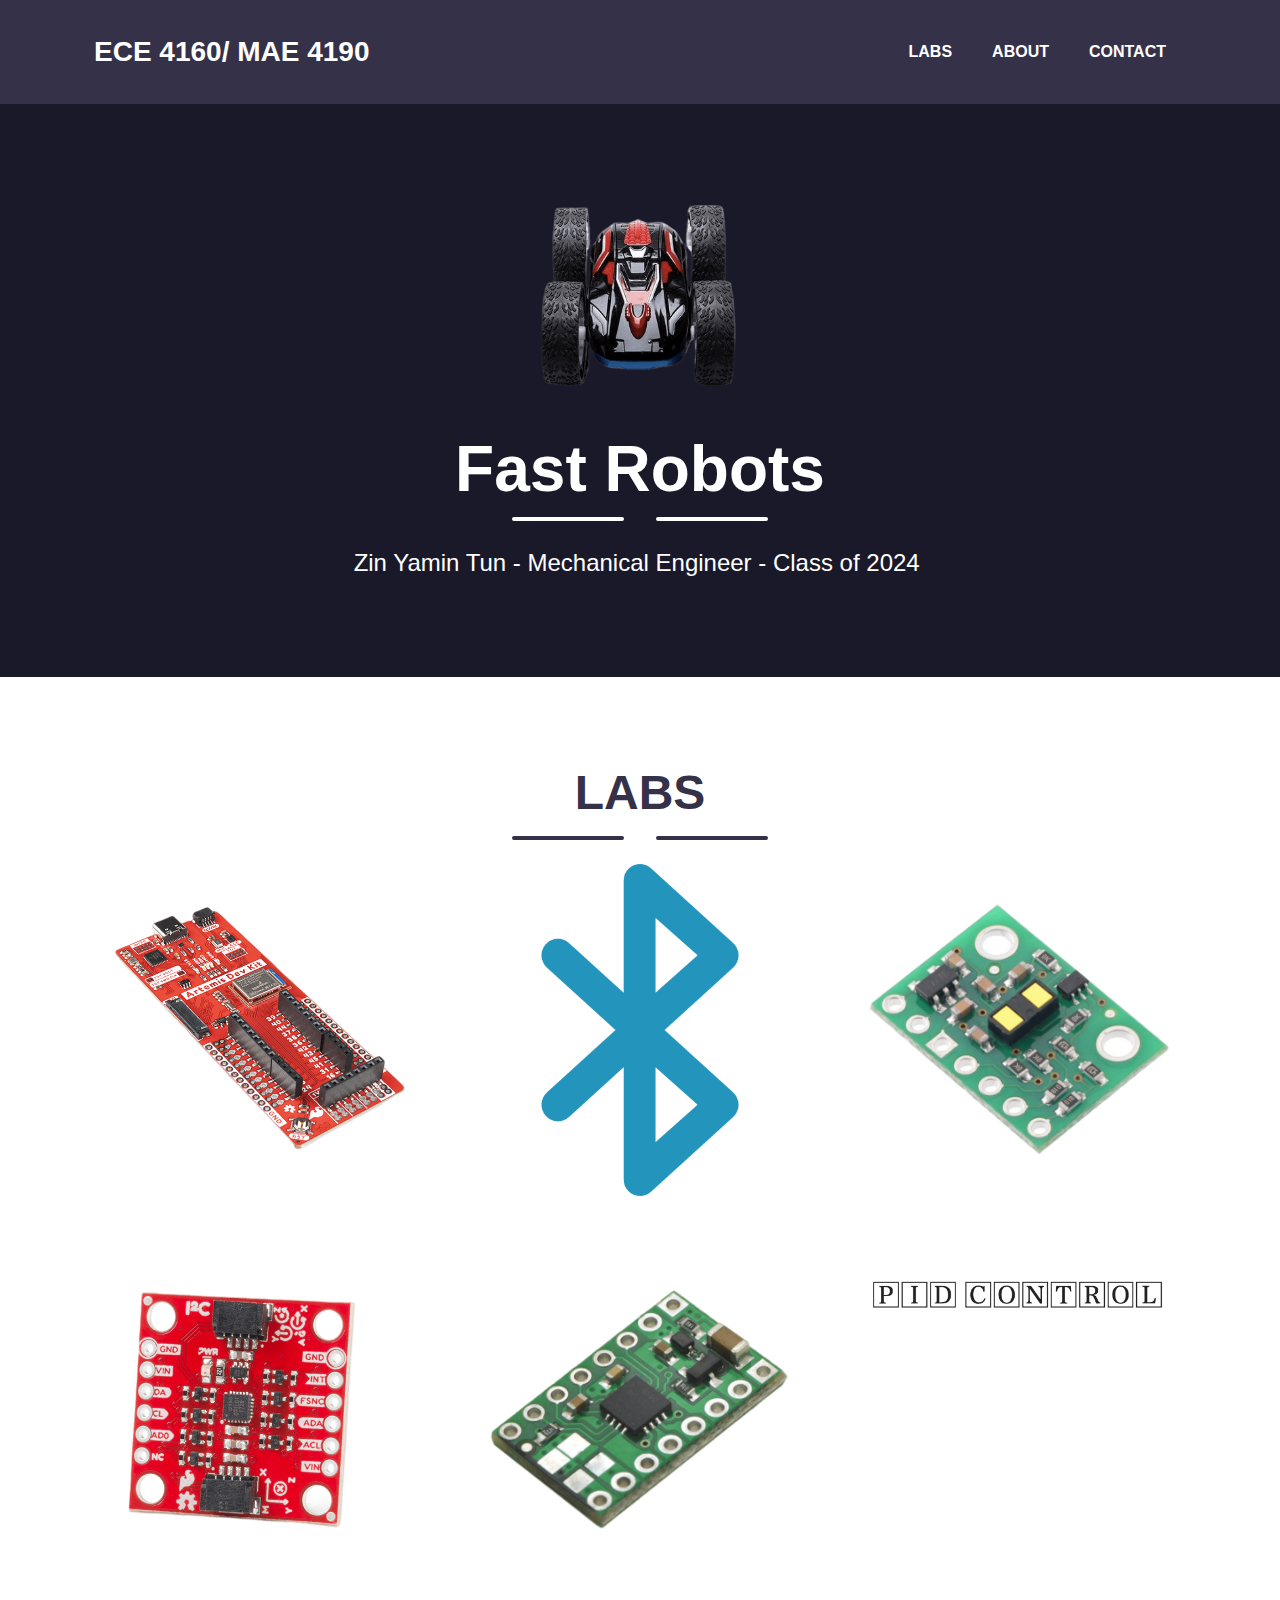
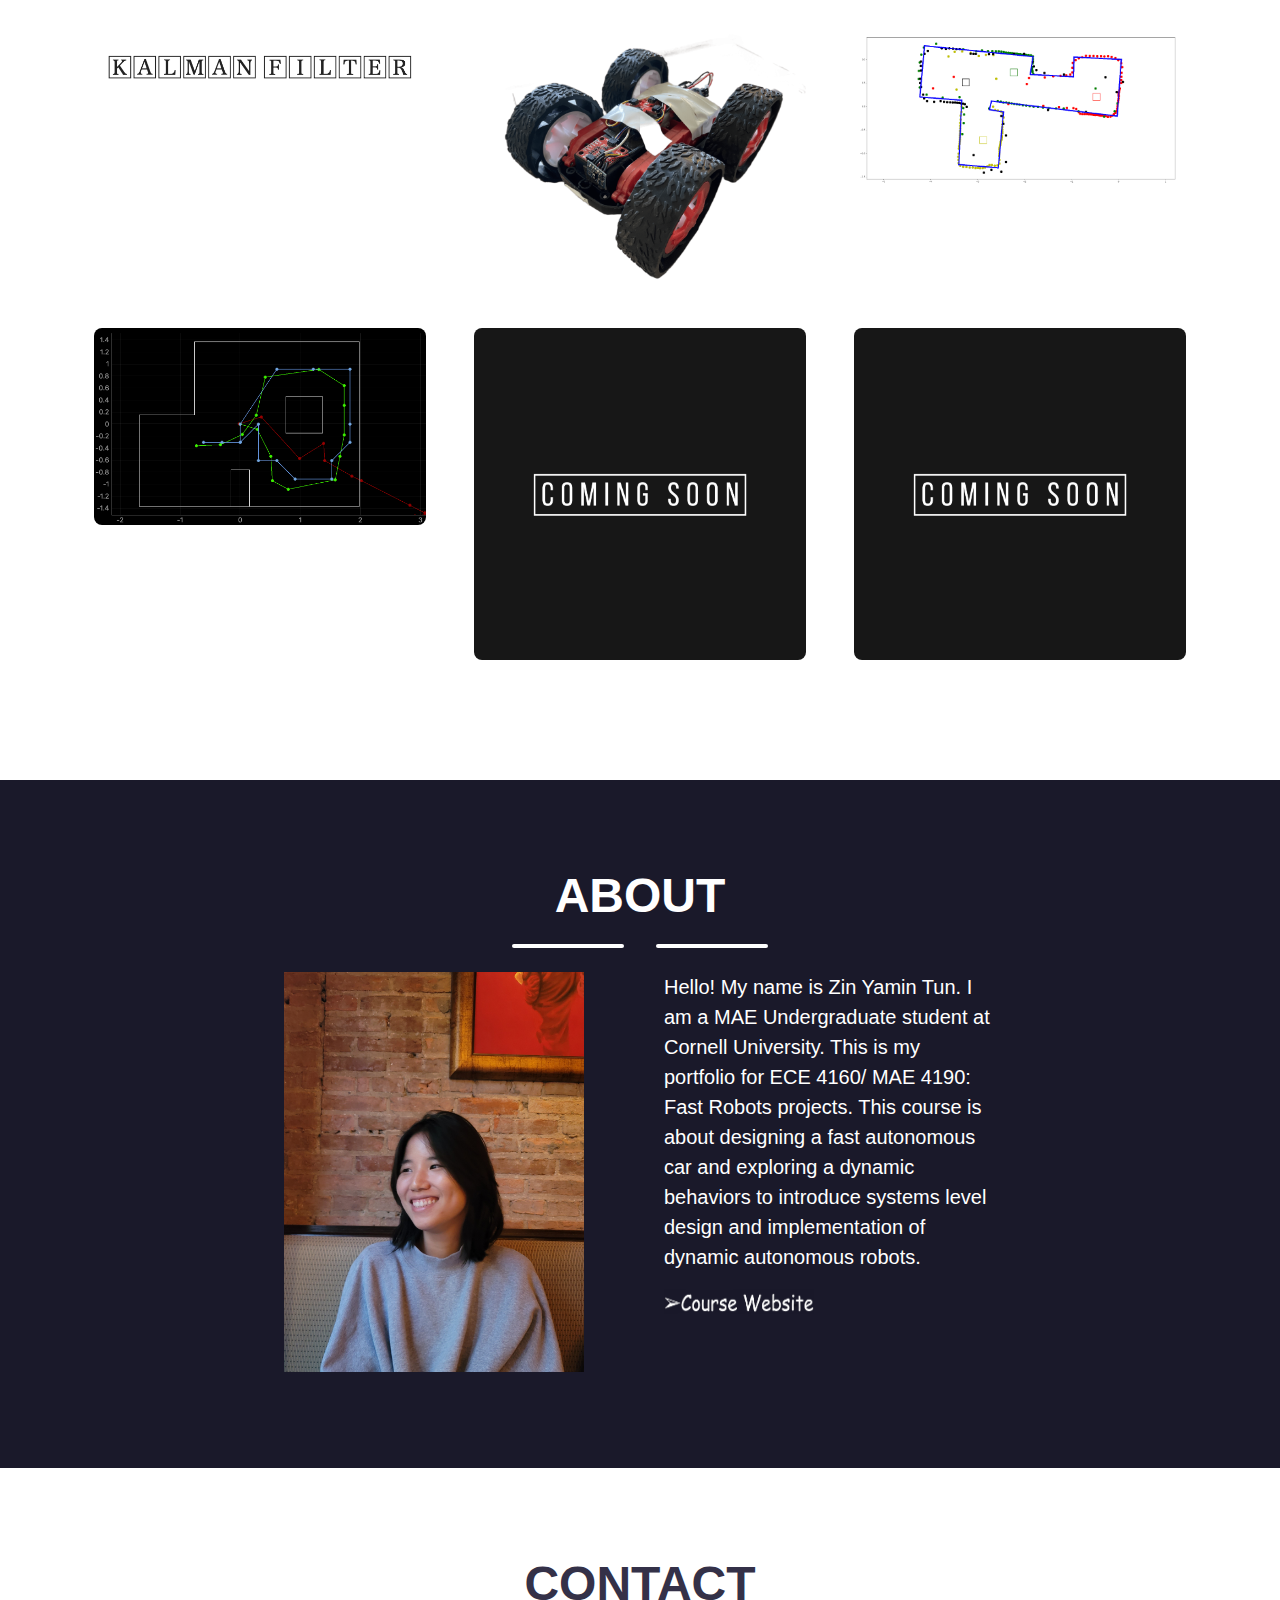
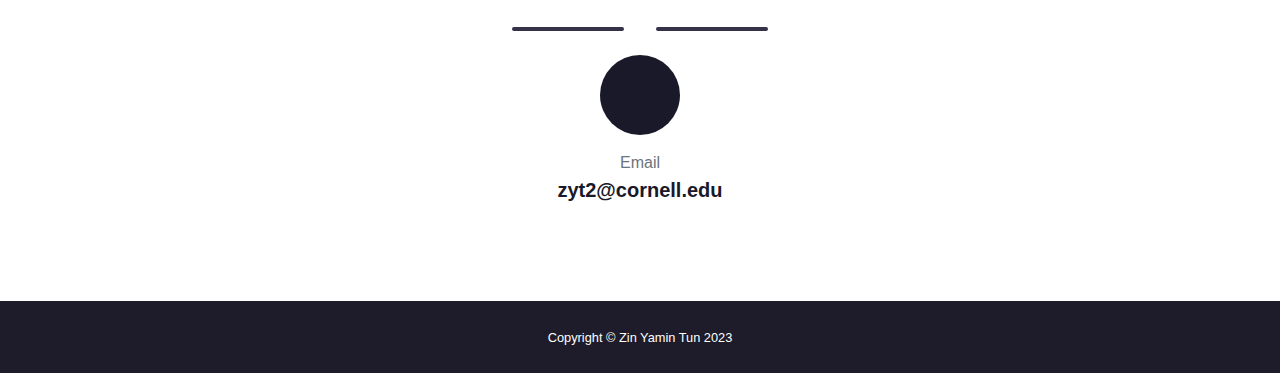
==== index.html @ 0e2fbbed "Update index.html" ====
<!DOCTYPE html>
<script src="https://kit.fontawesome.com/4c75d8a30a.js" crossorigin="anonymous"></script>
<html lang="en">
    <head>
        <meta charset="utf-8">
        <meta name="viewport" content="width=device-width, initial-scale=1, shrink-to-fit=no">
        <meta name="description" content="">
        <meta name="author" content="">
        <title>zyt2-FastRobots-labs.</title>
        <!-- Font Awesome icons (free version)-->
        <script src="https://cdnjs.cloudflare.com/ajax/libs/font-awesome/5.13.0/js/all.min.js" crossorigin="anonymous"></script>
        <!-- Core theme CSS (includes Bootstrap)-->
        <link href="css/styles.css" rel="stylesheet">
        <!-- Fonts CSS-->
        <link rel="stylesheet" href="css/heading.css">
        <link rel="stylesheet" href="css/body.css">
    </head>
    <body id="page-top">
        <nav class="navbar navbar-expand-lg bg-secondary fixed-top" id="mainNav">
            <div class="container"><a class="navbar-brand js-scroll-trigger" href="#page-top">ECE 4160/ MAE 4190</a>
                <button class="navbar-toggler navbar-toggler-right font-weight-bold bg-primary text-white rounded" type="button" data-toggle="collapse" data-target="#navbarResponsive" aria-controls="navbarResponsive" aria-expanded="false" aria-label="Toggle navigation">Menu <i class="fas fa-bars"></i></button>
                <div class="collapse navbar-collapse" id="navbarResponsive">
                    <ul class="navbar-nav ml-auto">
                        <li class="nav-item mx-0 mx-lg-1"><a class="nav-link py-3 px-0 px-lg-3 rounded js-scroll-trigger" href="#portfolio">LABS</a>
                        </li>
                        <li class="nav-item mx-0 mx-lg-1"><a class="nav-link py-3 px-0 px-lg-3 rounded js-scroll-trigger" href="#about">ABOUT</a>
                        </li>
                        <li class="nav-item mx-0 mx-lg-1"><a class="nav-link py-3 px-0 px-lg-3 rounded js-scroll-trigger" href="#contact">CONTACT</a>
                        </li>
                    </ul>
                </div>
            </div>
        </nav>
        <header class="masthead bg-primary text-white text-center">
            <div class="container d-flex align-items-center flex-column">
                <!-- Masthead Avatar Image--><img class="masthead-avatar mb-5" src="assets/img/Profile-transformed.png" alt="Profile">
                <!-- Masthead Heading-->
                <h1 class="masthead-heading mb-0">Fast Robots</h1>
                <!-- Icon Divider-->
                <div class="divider-custom divider-light">
                    <div class="divider-custom-line"></div>
                    <div class="divider-custom-icon"><i class="fa-solid fa-fingerprint"></i></div>
                    <div class="divider-custom-line"></div>
                </div>
                <!-- Masthead Subheading-->
                <p class="pre-wrap masthead-subheading font-weight-light mb-0">Zin Yamin Tun - Mechanical Engineer - Class of 2024 </p>
            </div>
        </header>
        <section class="page-section portfolio" id="portfolio">
            <div class="container">
                <!-- Portfolio Section Heading-->
                <div class="text-center">
                    <h2 class="page-section-heading text-secondary mb-0 d-inline-block">LABS</h2>
                </div>
                <!-- Icon Divider-->
                <div class="divider-custom">
                    <div class="divider-custom-line"></div>
                    <div class="divider-custom-icon"><i class="fa-solid fa-barcode"></i></div>
                    <div class="divider-custom-line"></div>
                </div>
                <!-- Portfolio Grid Items-->
                <div class="row justify-content-center">
                    <!-- Portfolio Items-->
                    <!-- Portfolio Items 1-->
                    <div class="col-md-6 col-lg-4 mb-5">
                        <div class="portfolio-item mx-auto" data-toggle="modal" data-target="#portfolioModal0">
                            <div class="portfolio-item-caption d-flex align-items-center justify-content-center h-100 w-100">
                                <div class="portfolio-item-caption-content text-center text-white"><i class="fas fa-plus fa-3x"></i></div>
                            </div><img class="img-fluid" src="assets/img/portfolio/Lab 1 profile.png" alt="Lab 1 Profile"/>
                        </div>
                    </div>
                    <!-- Portfolio Items 2-->
                    <div class="col-md-6 col-lg-4 mb-5">
                        <div class="portfolio-item mx-auto" data-toggle="modal" data-target="#portfolioModal1">
                            <div class="portfolio-item-caption d-flex align-items-center justify-content-center h-100 w-100">
                                <div class="portfolio-item-caption-content text-center text-white"><i class="fas fa-plus fa-3x"></i></div>
                            </div><img class="img-fluid" src="assets/img/portfolio/Lab 2 profile.png" alt="Lab 2 Profile"/>
                        </div>
                    </div>
                    <!-- Portfolio Items 3-->
                    <div class="col-md-6 col-lg-4 mb-5">
                        <div class="portfolio-item mx-auto" data-toggle="modal" data-target="#portfolioModal2">
                            <div class="portfolio-item-caption d-flex align-items-center justify-content-center h-100 w-100">
                                <div class="portfolio-item-caption-content text-center text-white"><i class="fas fa-plus fa-3x"></i></div>
                            </div><img class="img-fluid" src="assets/img/portfolio/Lab 3 profile.png" alt="Lab 3 Profile"/>
                        </div>
                    </div>
                    <!-- Portfolio Items 4-->
                    <div class="col-md-6 col-lg-4 mb-5">
                        <div class="portfolio-item mx-auto" data-toggle="modal" data-target="#portfolioModal3">
                            <div class="portfolio-item-caption d-flex align-items-center justify-content-center h-100 w-100">
                                <div class="portfolio-item-caption-content text-center text-white"><i class="fas fa-plus fa-3x"></i></div>
                            </div><img class="img-fluid" src="assets/img/portfolio/Lab 4 profile.png" alt="Lab 4 Profile"/>
                        </div>
                    </div>
                    <!-- Portfolio Items 5-->
                    <div class="col-md-6 col-lg-4 mb-5">
                        <div class="portfolio-item mx-auto" data-toggle="modal" data-target="#portfolioModal4">
                            <div class="portfolio-item-caption d-flex align-items-center justify-content-center h-100 w-100">
                                <div class="portfolio-item-caption-content text-center text-white"><i class="fas fa-plus fa-3x"></i></div>
                            </div><img class="img-fluid" src="assets/img/portfolio/Lab 5 profile.png" alt="Lab 5 Profile"/>
                        </div>
                    </div>
                    <!-- Portfolio Items 6-->
                    <div class="col-md-6 col-lg-4 mb-5">
                        <div class="portfolio-item mx-auto" data-toggle="modal" data-target="#portfolioModal5">
                            <div class="portfolio-item-caption d-flex align-items-center justify-content-center h-100 w-100">
                                <div class="portfolio-item-caption-content text-center text-white"><i class="fas fa-plus fa-3x"></i></div>
                            </div><img class="img-fluid" src="assets/img/portfolio/Lab 6 profile.png" alt="Lab 6 Profile"/>
                        </div>
                    </div>
                    <!-- Portfolio Items 7-->
                    <div class="col-md-6 col-lg-4 mb-5">
                        <div class="portfolio-item mx-auto" data-toggle="modal" data-target="#portfolioModal6">
                            <div class="portfolio-item-caption d-flex align-items-center justify-content-center h-100 w-100">
                                <div class="portfolio-item-caption-content text-center text-white"><i class="fas fa-plus fa-3x"></i></div>
                            </div><img class="img-fluid" src="assets/img/portfolio/Lab 7 profile.png" alt="Lab 7 Profile"/>
                        </div>
                    </div>
                    <!-- Portfolio Items 8-->
                    <div class="col-md-6 col-lg-4 mb-5">
                        <div class="portfolio-item mx-auto" data-toggle="modal" data-target="#portfolioModal7">
                            <div class="portfolio-item-caption d-flex align-items-center justify-content-center h-100 w-100">
                                <div class="portfolio-item-caption-content text-center text-white"><i class="fas fa-plus fa-3x"></i></div>
                            </div><img class="img-fluid" src="assets/img/portfolio/Lab 8 profile.png" alt="Lab 8 profile"/>
                        </div>
                    </div>
                    <!-- Portfolio Items 9-->
                    <div class="col-md-6 col-lg-4 mb-5">
                        <div class="portfolio-item mx-auto" data-toggle="modal" data-target="#portfolioModal8">
                            <div class="portfolio-item-caption d-flex align-items-center justify-content-center h-100 w-100">
                                <div class="portfolio-item-caption-content text-center text-white"><i class="fas fa-plus fa-3x"></i></div>
                            </div><img class="img-fluid" src="assets/img/portfolio/Lab 9 profile.png" alt="Lab 9 profile"/>
                        </div>
                    </div>
                    <!-- Portfolio Items 10-->
                    <div class="col-md-6 col-lg-4 mb-5">
                        <div class="portfolio-item mx-auto" data-toggle="modal" data-target="#portfolioModal9">
                            <div class="portfolio-item-caption d-flex align-items-center justify-content-center h-100 w-100">
                                <div class="portfolio-item-caption-content text-center text-white"><i class="fas fa-plus fa-3x"></i></div>
                            </div><img class="img-fluid" src="assets/img/portfolio/Lab 10 profile.png" alt="Lab 10 profile"/>
                        </div>
                    </div>
                    <!-- Portfolio Items 11-->
                    <div class="col-md-6 col-lg-4 mb-5">
                        <div class="portfolio-item mx-auto" data-toggle="modal" data-target="#portfolioModal10">
                            <div class="portfolio-item-caption d-flex align-items-center justify-content-center h-100 w-100">
                                <div class="portfolio-item-caption-content text-center text-white"><i class="fas fa-plus fa-3x"></i></div>
                            </div><img class="img-fluid" src="assets/img/portfolio/comingsoon.png" alt="Tasty Cake"/>
                        </div>
                    </div>
                    <!-- Portfolio Items 12-->
                    <div class="col-md-6 col-lg-4 mb-5">
                        <div class="portfolio-item mx-auto" data-toggle="modal" data-target="#portfolioModal11">
                            <div class="portfolio-item-caption d-flex align-items-center justify-content-center h-100 w-100">
                                <div class="portfolio-item-caption-content text-center text-white"><i class="fas fa-plus fa-3x"></i></div>
                            </div><img class="img-fluid" src="assets/img/portfolio/comingsoon.png" alt="Tasty Cake"/>
                        </div>
                    </div>
                </div>
            </div>
        </section>
        <!-- Portfolio Modal 1-->
        <div class="portfolio-modal modal fade" id="portfolioModal0" tabindex="-1" role="dialog" aria-labelledby="#portfolioModal0Label" aria-hidden="true">
            <div class="modal-dialog modal-xl" role="document">
                <div class="modal-content">
                    <button class="close" type="button" data-dismiss="modal" aria-label="Close"><span aria-hidden="true"><i class="fas fa-times"></i></span></button>
                    <div class="modal-body text-center">
                        <div class="container">
                            <div class="row justify-content-center">
                                <div class="col-lg-8">
                                    <!-- Portfolio Modal - Title-->
                                    <h2 class="portfolio-modal-title text-secondary mb-0">LAB 1: Artemis</h2>
                                    <!-- Icon Divider-->
                                    <div class="divider-custom">
                                        <div class="divider-custom-line"></div>
                                        <div class="divider-custom-icon"><i class="fa-solid fa-barcode"></i></div>
                                        <div class="divider-custom-line"></div>
                                    </div>
                                    <!-- Portfolio Modal - Image<img class="img-fluid rounded mb-5" src="assets/img/portfolio/Lab 1 profile.png" alt="LAB 1"/>-->
                                    <!-- Portfolio Modal - Text-->
                                    <!-- Lab Description-->
                                     <p class="text-left text-secondary mb-0;"> <strong>Lab Description: </strong> <br>
                                        The purpose of this lab is to set up and become familiar with the Arduino IDE and the Artemis board. 
                                       After downloading the Arduino IDE and Sparkfun Appollo 3 support software, we used various provided example codes to help us become 
                                       comfortable with programming the board by completing the following tasks.</p>
                                    <hr>
                                    <!-- Part List
                                     <p class="text-left text-secondary mb-0;"> <strong> Parts Required: </strong> 
                                    <ul style="text-left text-secondary mb-0;">
                                    <li> 1 x SparkFun Red Board Artemis Nano</li>
                                    <li> 1 x USB C to C cable</li>
                                    </ul>
                                    </p>
                                    <hr>-->
                                     <p class="text-left text-secondary mb-0;"> <strong> Designs/Results: </strong> <br>
                                    <iframe width="560" height="345" src="https://www.youtube.com/embed/P2XlsybJ678?controls=1"> </iframe>   
                                    <!-- Conclusion:-->
                                      <p class="text-left text-secondary mb-0;"> <strong>Part 1: Blink it Up! </strong> <br>
                                       The first task was to run the Blink code under Basics Example to ensure the built-in LEDs were working. 
                                         The example code uses <strong>digitalWrite</strong> and <strong>delay(1000)</strong> to toggle the LED on the board. As shown in the video, 
                                         the blue LED blinked in a consistent time interval every second when the code was run. </p>
                                      <p class="text-left text-secondary mb-0;"> <strong>Part 2: Serial </strong> <br>
                                       The second task was to run the Example04_Serial under the Artemis Example to ensure that the serial port was 
                                         working properly. The example code uses <strong>Serial.read</strong> to read the Serial Input and uses <strong>Serial.write</strong> to echo 
                                         it back to the Serial Output. In the video, I demonstrated that the Arduino’s serial port is functioning properly by 
                                         showing that the code echoed back when I typed “hello” into the Serial Monitor. </p>
                                      <p class="text-left text-secondary mb-0;"> <strong>Part 3: analog_Read Temperature </strong> <br>
                                       The third task was to run the Example02_analongRead under Artemis Example to ensure that the on-chip ADC on the 
                                         Artemis board was working. The example code printed several outputs calculated by the ADC's measured analog voltage value to help us test 
                                         the temperature sensor. Besides the internal die temperature, the code also printed external (counts) 
                                         which read the analog voltage on the selected analog pin, VCC voltage, and VSS voltage. At the beginning of the video, we can see that the initial 
                                         temp (counts) was around the 33,500 range when it was held. When the microcontroller on the Artemis board is pressed, 
                                         the temp (counts) increase gradually to the 33,700 range. This verified that the sensor was functioning properly because 
                                         the increase in temp (count) corresponds to the increase in the internal die temperature on the sensor as the board was 
                                         heated by my hand. </p>
                                      <p class="text-left text-secondary mb-0;"> <strong>Part 4: PDM [Pulse Density Modulation] </strong> <br>
                                       The fourth task was to run the Example1_MicrophoneOutput under PDM Example to test that the MEMS microphone on 
                                         the Artemis board is working. The PDM Microphone Output example configures the PDM microphone based on the
                                         microcontroller and PDM clock speed to determine the sampling frequency. The code then performs an FFT to 
                                         determine the loudest frequency and prints it to the Serial Monitor. As shown in the video, the initial frequency
                                         on the serial monitor was about 114 Hz when only ambient noise was present. In order to test the microphone, I ran 
                                         <i>online tone generator</i> to produce a 440 Hz frequency on my phone. As we can see in the video, the new loudest 
                                         frequency detected by the microphone was 434 Hz which is about 98.6% accuracy. </p>
                                    <hr>
                                    <button class="btn btn-primary" href="#" data-dismiss="modal"><i class="fas fa-times fa-fw"></i>Close Window</button>
                                </div>
                            </div>
                        </div>
                    </div>
                </div>
            </div>
        </div>
        <!-- Portfolio Modal 2-->
        <div class="portfolio-modal modal fade" id="portfolioModal1" tabindex="-1" role="dialog" aria-labelledby="#portfolioModal1Label" aria-hidden="true">
            <div class="modal-dialog modal-xl" role="document">
                <div class="modal-content">
                    <button class="close" type="button" data-dismiss="modal" aria-label="Close"><span aria-hidden="true"><i class="fas fa-times fa-fw"></i></span></button>
                    <div class="modal-body text-center">
                        <div class="container">
                            <div class="row justify-content-center">
                                <div class="col-lg-8">
                                    <!-- Portfolio Modal - Title-->
                                    <h2 class="portfolio-modal-title text-secondary mb-0">LAB 2: Bluetooth Communication</h2>
                                    <!-- Icon Divider-->
                                    <div class="divider-custom">
                                        <div class="divider-custom-line"></div>
                                        <div class="divider-custom-icon"><i class="fa-solid fa-barcode"></i></div>
                                        <div class="divider-custom-line"></div>
                                    </div>
                                    <!-- Portfolio Modal - Image<img class="img-fluid rounded mb-5" src="assets/img/portfolio/circus.png" alt="LAB 2"/>-->
                                    <!-- Portfolio Modal - Text-->
                                     <!-- Lab Description-->
                                    <u class= "text-secondary" ><h3 class="text-left text-secondary mb-0;">Lab Description:</h3></u>
                                    <p class="text-left text-secondary mb-0;">
                                        The purpose of this lab is to become familiar with the Bluetooth Module on the Artemis board. Through the Bluetooth stack, communication 
                                        between the computer and Artemis board  was established, with the computer being the <i>client</i> and the Artemis board being the <i>server</i>. <br><br>
                                        With the detailed instructions and knowledgeable course staff's help, I learned to transmit and receive data using Python inside 
                                        a Jupyter notebook for the computer end and Arduino programming language for the Artemis side. </p>
                                    <hr>
                                    <!-- Part List
                                     <p class="text-left text-secondary mb-0;"> Parts Required: </strong> 
                                    <ul style="text-left text-secondary mb-0;">
                                    <li> 1 x SparkFun Red Board Artemis Nano</li>
                                    <li> 1 x USB C to C cable</li>
                                    </ul>
                                    </p>
                                    <hr>-->
                                    <u class= "text-secondary" ><h3 class="text-left text-secondary mb-0;"> Prelab:</h3></u>
                                         <h5 class="text-left text-secondary mb-0;"> Computer Setup:</h5>
                                          <p class="text-left text-secondary mb-0;"> 
                                             After installing the required software (Python 3, pip, and Virtual Environment), I created a new virtual environment named <i>FastRobots_ble</i>. To use 
                                             the Python scripts (or Jupyter notebook), I activated the FastRobots_ble virtual environment and downloaded the required packages using the following 
                                             commands. <br>
                                              <em><strong> >> source FastRobots_ble/bin/activate<br>
                                                  >> pip install numpy pyyaml colorama nest_asyncio bleak jupyterlab</strong></em>
                                              
                                    </p>
                                    <h5 class="text-left text-secondary mb-0;"> Codebase:</h5>
                                          <p class="text-left text-secondary mb-0;"> 
                                             The subfolders of the Codebase are <strong>ble_arduino</strong> and <strong>ble_python</strong>. ble_arduino includes ble_arduino.ino (Arduino code that will be run on
                                              the Artemis board) and necessary class definitions. Meanwhile, ble_python includes the Python files such as demo.ipynb, connection.yaml, and other files that are necessary
                                              to establish a communication channel through BLE.
                                             </p>
                                    
                                       <h5 class="text-left text-secondary mb-0;">Configurations: </h5>
                                     <p class="text-left text-secondary mb-0;"> 
                                        I updated the configuration file <strong><connection.yaml></strong> with the displayed MAC address from uploading the <i>ble_arduino.ino</i> to the Artemis board. Then I changed the 
                                        default UUID with the newly generated UUID in both <strong>ble_arduino.ino</strong> and <strong>connection.yaml</strong>. 
                                        <br><br>
                                         Change the UUID in the line that said: <strong>#define BLE_UUID_TEST_SERVICE "41fee3c1-dd8f-4a47-8ef0-cccc71b3206d</strong><br>
                                         
                                         <img src="Lab 2/ble_arduino.png" alt="ble_arduino" style="width:100%">
                                         <br><br>
                                         Change the UUID in the line that said: <strong>ble_service: '41fee3c1-dd8f-4a47-8ef0-cccc71b3206d'</strong><br>
                                         <img src="Lab 2/connection.yaml.png" alt="connection.yaml" style="width:100%">
                                        </p>
                                          <h5 class="text-left text-secondary mb-0;">demo.ipynb: </h5>
                                      <p class="text-left text-secondary mb-0;"> 
                                          <strong>demo.ipynb</strong> is the main file for Jupyter Notebook to run commands and set up the Bluetooth connection 
                                         between the computer and the board. It includes the <strong>ArtemisBLEController Class</strong> which provides the member 
                                          functions that handle all of the BLE operations used in this lab. In the following video, I ran all the cells inside the <strong>demo.ipynb</strong> file by default.
                                           <br><br>
                                          
                                          <iframe width="560" height="345" src="https://www.youtube.com/embed/JE5C7tXWXAo?controls=1"> </iframe>   
                                        </p>
                                    <!--
                                 <p class="text-left text-secondary mb-0;"> <strong> Arduino Setup: </strong> <br>
                                     Install the <strong>ArduinoBLE</strong> from the Library Manager and upload the <strong>ble_arduino.ino</strong> into the board from the directory 
                                     <strong>ble_arduino</strong> in the codebase. This printed the MAC address in Serial Monitor.<br>
                                     <em><strong>>> Advertising BLE with MAC: c0:83:9:69:4:3c</strong></em>
                                    </p>-->
                                <hr>
                                    
                                  <u class= "text-secondary" ><h3 class="text-left text-secondary mb-0;">Tasks: </h3>  </u>
                                  
                                    
                                        <h5 class="text-left text-secondary mb-0;">Send Echo Command: </h5>
                                        <p class="text-left text-secondary mb-0;"> 
                                            The first task is to send an <strong>ECHO</strong> command with a string value as an argument from the computer to the Artemis board 
                                        and receive the augmented string back to the computer. For example, when I send "HELLoo" as demonstrated in the video, the computer receives <strong>“Robot says-> HELLoo:)”</strong>.
                                        The implementation of this task uses the EString class to manipulate the string, specifically <strong>append( )</strong> function. <br><br>
                                        <iframe width="560" height="345" src="https://www.youtube.com/embed/QIh6hJBHRto?controls=1"> </iframe>  
                                        </p>
                                          
                                       <h5 class="text-left text-secondary mb-0;">Get Time Command: </h5>
                                        <p class="text-left text-secondary mb-0;"> 
                                       The second task is to send  a <strong>GET_TIME_MILLIS</strong> command to the Artemis board and receive a string characteristic such as <strong>“T:87373”</strong> as shown in the video. 
                                       In addition to the functions from the Estring class, I used <strong>millis()</strong> to get the time.  <br><br>
                                        <iframe width="560" height="345" src="https://www.youtube.com/embed/nLswzmc5UQc?controls=1"> </iframe>  
                                        </p>
                                            
                                            
                                       <h5 class="text-left text-secondary mb-0;">Notification Handler:  </h5>
                                       <p class="text-left text-secondary mb-0;"> 
                                       Previously, we have been using the <strong>recieve_string(uuid)</strong> command to receive the data that the Artemis board is sending back to the 
                                           computer. This could raise a problem if the computer does not know when the Artemis board is sending the data. The purpose of 
                                           this task is to solve the problem by implementing a notification handler function in the <strong>demo.ipynb</strong>. <br><br>
                                        When the <strong>GET_TIME_MILLIS</strong> command was sent, <strong>start_notify(uuid, notification handler)</strong> triggered the <strong>notification_handler</strong> 
                                        function. This function then received the string value <strong>(BLEStringCharacteristic)</strong> from the Arduino board and stored it in 
                                           the global variable <strong>timelist</strong>.<br><br>
                                            <iframe width="560" height="345" src="https://www.youtube.com/embed/lVTe-W2yW9k?controls=1"> </iframe>  
                                        </p>
                                            
                                            <h5 class="text-left text-secondary mb-0;">Get Temperature Command:  </h5>
                                        <p class="text-left text-secondary mb-0;"> 
                                            The fourth task is to send a <strong>GET_TEMP_5s</strong> command which sends an array of five timestamped internal die temperature readings 
                                            for every second such as “T:06050|C:28.545|T:07084|C:28.537” (and so on). The implementation of this code used the Estring class 
                                            and for-loop with one second delay <strong><delay(1000)></strong> to store the time <strong><millis()></strong> and temperature readings <strong><getTempDegC()></strong>. The code was 
                                            then processed by the <strong>notification_handler_temp</strong> in the python code and stored it in the global variable <strong>temp_list</strong>. 
                                       <br><br>
                                             <iframe width="560" height="345" src="https://www.youtube.com/embed/QRJBMSH7AYw?controls=1"> </iframe>  <br>
                                       
                                            
                                            The fifth task is to send a <strong>GET_TEMP_5s_RAPID</strong> command which sends an array of five seconds worth of rapidly sampled temperature data.
                                            Due to the characteristic size limit, the implementation of this code was changed from the previous task. For the <strong>GET_TEMP_5s</strong>, 
                                            I appended each data to the Estring directly. Meanwhile, <strong>GET_TEMP_5s_RAPID</strong> was implemented using a while-loop with if-else condition. 
                                            <i>If the time is less than 5 seconds, store the data into an array. Or else append every 5 data into Estring and send it back as chunks
                                                to the computer until all the data is sent.</i> The code was then processed by the <strong>notification_handler_temp</strong> in the python code and stored 
                                            it in the global variable <strong>temprapid_list</strong>. As a result, <strong>GET_TEMP_5s_RAPID</strong> was able to rapidly collect and send 5 seconds worth of <em>250 
                                            readings</em>.<br><br>
                                             <iframe width="560" height="345" src="https://www.youtube.com/embed/O3iDkljek00?controls=1"> </iframe>  <br>
                                            
                                            <h5 class="text-left text-secondary mb-0;">Limitations:  </h5>
                                            <p class="text-left text-secondary mb-0;"> 
                                                Working with strings introduces significant latency due to a huge number of processor cycles that is required to construct a string
                                                message. This limitation could raise a problem when the task requires relaying the data at a high rate. In these situations, 
                                                communicating results in chunks by storing and relaying data at different times is necessary to be able to accomplish the task. 
                                                The physical memory limitation of Artemis board is discussed in the following passage.<br><br>
                                                
                                                The Artemis board has 384 kB(=384,00 bytes) of RAM. If we are sending 16-bit (=2 bytes) values at 150 Hz for 5 seconds, we will 
                                                be sending 1500 bytes of data. Therefore, the board can store 5 seconds worth of data at this rate for <strong>256 times</strong> before running out of memory.

                                        </p>
                                            
                                            
                                        </p>
                                    <hr>
                                    <button class="btn btn-primary" href="#" data-dismiss="modal"><i class="fas fa-times fa-fw"></i>Close Window</button>
                                </div>
                            </div>
                        </div>
                    </div>
                </div>
            </div>
        </div>
        <!-- Portfolio Modal 3-->
        <div class="portfolio-modal modal fade" id="portfolioModal2" tabindex="-1" role="dialog" aria-labelledby="#portfolioModal2Label" aria-hidden="true">
            <div class="modal-dialog modal-xl" role="document">
                <div class="modal-content">
                    <button class="close" type="button" data-dismiss="modal" aria-label="Close"><span aria-hidden="true"><i class="fas fa-times"></i></span></button>
                    <div class="modal-body text-center">
                        <div class="container">
                            <div class="row justify-content-center">
                                <div class="col-lg-8">
                                    <!-- Portfolio Modal - Title-->
                                    <h2 class="portfolio-modal-title text-secondary mb-0">LAB 3: Time-of-Flight (TOF)</h2>
                                    <!-- Icon Divider-->
                                    <div class="divider-custom">
                                        <div class="divider-custom-line"></div>
                                        <div class="divider-custom-icon"><i class="fa-solid fa-barcode"></i></div>
                                        <div class="divider-custom-line"></div>
                                    </div>
                                    <!-- Portfolio Modal - Image-->
                                    <!-- Portfolio Modal - Text-->
                                       <!-- Lab Description-->
                                    <u class= "text-secondary" ><h3 class="text-left text-secondary mb-0;">Lab Description:</h3></u>
                                    <p class="text-left text-secondary mb-0;">
                                        In this lab, we set up and equipped the robot with two Time-of-Flight (TOF) sensors. These sensors characterize 
                                        the capabilities of the robot in two ways. First, the faster the sensors can sample, the more the robot can trust 
                                        sensor readings, and the faster the robot can drive. Second, the more accurate the sample readings, the more the robot 
                                        behaves as we expect, and the better control of the robot. Therefore, we explored the limitations of the speed and 
                                        accuracy of the data that the sensors collect.  </p>
                                    <hr>
                                    <!-- Part List
                                     <p class="text-left text-secondary mb-0;"> Parts Required: </strong> 
                                    <ul style="text-left text-secondary mb-0;">
                                    <li> 1 x SparkFun Red Board Artemis Nano</li>
                                    <li> 1 x USB C to C cable</li>
                                    </ul>
                                    </p>
                                    <hr>-->
                                    <u class= "text-secondary" ><h3 class="text-left text-secondary mb-0;"> Prelab:</h3></u>
                                         <h5 class="text-left text-secondary mb-0;"> I2C Sensor Address: </h5>
                                          <p class="text-left text-secondary mb-0;"> 
                                             According to the datasheet of the TOF sensor, the I2C serial bus uses the sensor address
                                              (0x52) that is hardwired on the board. This could lead to a problem when we need to use
                                              multiple sensors together since the computer will not be able to distinguish them. Since we are 
                                              using two TOF sensors in this lab, we need to either change the address programmatically (while powered)
                                              or enable the two sensors separately through the shutdown pins. <br><br>
                                              <strong>Changing the address programmatically (while power)</strong> method is to change the I2C address of one of the TOF 
                                              sensors while we shutdown the other one using the Xshut pin. This way the computer can distinguish between 
                                              the data received from the sensors (with different I2C addresses). This method allows us to communicate the sensors 
                                              simultaneously without having to shut down either one of the sensors. Since powering off the sensors reset the address 
                                              to default address, this method does require us to change the address every time we power it on. <br><br>
                                              <strong>Enabling the two sensors separately through the shut down pins</strong> method is to pull the shutdown pin of one of the sensors
                                              every time the other sensor is reading the data using the I2C address (which is the same address). This method allows us 
                                              to save the power by turning off one of the sensors while it is not in use. But since we need to ensure that only one of the 
                                              sensors is turned on at all times, we need to implement additional logic to the program. Additionally, this could also create 
                                              delays to the program due to the extra lines of codes that are enabling and disabling the sensors. 

                                    </p>
                                    <h5 class="text-left text-secondary mb-0;">Positioning TOF Sensors:  </h5>
                                          <p class="text-left text-secondary mb-0;"> 
                                            After discussing with the course staff, I have decided to attach my TOF sensors one at the front and the other one at the side. <br><br>
                                              This placement gives more advantages for mapping the robot than placing both of the sensors at the front or side. By attaching
                                              the sensor at the side of the robot, I am able to gain more information to figure out the positioning of the robot. Similarly,
                                              by attaching the second sensor at the front, the robot will be able to receive sensor readings when there is something in the front 
                                              rather than randomly bumping into things. <br><br>
                                              The disadvantage of this sensor placement is it has slightly higher ranging error than placing both of the sensors 
                                              at the front. Additionally, since it only covers one side view of the robot, it could miss the obstacles that are on the 
                                              side without the TOF sensor.
                                    </p>
                                    
                                       <h5 class="text-left text-secondary mb-0;">Wiring the TOF sensors: </h5>
                                     <p class="text-left text-secondary mb-0;"> 
                                            Attaching the TOF sensors to the QWIIC breakout board is straightforward. We cut one end of a QWIIC cable and solder the other to the 
                                         TOF sensors with the correct wire color as shown in the following table.    
                                         <img src="Lab 3/wire_color.png" alt="wire color" style="width:100%">
                                         
                                    </p>
                                          <h5 class="text-left text-secondary mb-0;">Wiring Diagram: </h5>
                                         <img src="Lab 3/wirediagram.png" alt="wiring diagram" style="width:100%">
                                    <hr>
                                    <u class= "text-secondary" ><h3 class="text-left text-secondary mb-0;">Tasks:</h3></u>
                                    <p class="text-left text-secondary mb-0;">
                                        <img src="Lab 3/TOF_wiring.png" alt="wiring " style="width:100%">
                                         </p>
                                      <h5 class="text-left text-secondary mb-0;">Artemis Scanning for I2C Address: </h5>
                                      <p class="text-left text-secondary mb-0;"> 
                                         When I connected 1 TOF sensor and ran the Example05_Wire_I2C file, the code printed out the following line in the serial monitor. 
                                          It printed 0x29 as the I2C address rather than 0x52. This is because I2C uses the LSB of the address for indicating read/
                                          write status which leads the address to bit shift.<br>
                                           <img src="Lab 3/I2Caddress.png" alt="I2C address" style="width:100%">
                                    </p>
                                     <h5 class="text-left text-secondary mb-0;">TOF Modes: </h5>
                                      <p class="text-left text-secondary mb-0;"> 
                                          From the data sheet, the TOF sensor can work in three different modes as shown in the table below.
                                          While the <strong>long distance mode</strong> covers longer ranging distance, the <strong>short distance mode</strong> performs better in shorter 
                                          range for different ambient lighting conditions (light or dark). <br><br>
                                          For our robot, the short mode might be the best choice to start because the long mode 
                                          is sensitive to the environment lighting conditions (especially high brightness). If the setup 
                                          of the potential obstacles required us to work with longer distances, then we can switch the mode
                                          to medium or long depending on the maximum required ranging distance.<br><br>
                                          <img src="Lab 3/distancemode.png" alt="Distance Modes" style="width:100%"><br>
                                          To test the accuracy, and repeatability of the sensor for the short mode, I took the 20 measurements 
                                          in every 100 mm from 100 mm to 500 mm using SparkFun <strong>Example1_ReadDistance</strong> code. The graph that is plotted
                                          below is the mean and standard deviation from each distance for <em>(1) with StopRanging, (2) without StopRanging,
                                          and (3) Just reading. </em><br><br>
                                          From observing the data, the measured data in the short mode has both high accuracy (mean ~ actual distance) and precision
                                          (low standard deviation). The average ranging time was around <strong>98.9 ms</strong> for with StopRanging, <strong>96.5 ms</strong> 
                                          for without StopRanging, and <strong>92.3 ms</strong> for Just reading. 
                                          <img src="Lab 3/shortreading.png" alt="Short Distance Mode Readings" style="width:100%"><br>
                                    </p>
                                    <h5 class="text-left text-secondary mb-0;">2-TOF Sensors Working in Parallel: </h5>
                                      <p class="text-left text-secondary mb-0;"> 
                                         To read the distance from both sensors, I used the changing the address method to
                                          prevent the extra delays and complications in implementation. In order to change the address, 
                                          I shut down one of the sensors in the setup by activating the XSHUT. Then, I changed the address 
                                          of the other sensor to 0x32. Finally, I turned the sensor back on by deactivating the XSHUT. <br><br>
                                          XSHUT is wired to the pin 8 on the Artemis board. Setting the voltage to low activates the XSHUT and 
                                          setting the voltage to high deactivates the XSHUT. <br><br>
                                          In the following video, I demonstrated that the two sensors were working in parallel properly by 
                                          testing <em>(a) both at 300 mm, (b) one at 150 mm and one at 300 mm, and (c) both at 150 mm. </em><br>
                                           <iframe width="560" height="345" src="https://www.youtube.com/embed/6KwWlo6cKfU?controls=1"> </iframe>   
                                    </p>
                                    
                                    <h5 class="text-left text-secondary mb-0;">TOF Sensor Speed: </h5>
                                      <p class="text-left text-secondary mb-0;"> 
                                          I modified the SparkFun <strong>Example1_ReadDistance</strong> code to print the Artemis clock to 
                                          the Serial Monitor as fast as possible, continuously, and only prints the data from the sensors when they are
                                          available. <br>
                                           <iframe width="560" height="345" src="https://www.youtube.com/embed/b7vrxOqq2tM?controls=1"> </iframe> <br>
                                          In order to analyze the sensor speed, I modified the previous code to print the following information in the Serial Monitor 
                                          instead using the code below: <em>Current Time, Ranging Time, Distance from Sensor 1, Distance from Sensor 2. </em><br><br>
                                          <strong>Arduino Code:</strong>
                                          <img src="Lab 3/SensorSpeed.png" alt="SensorSpeed code" style="width:100%"><br>
                                          From observing the Serial Monitor output shown below, it seems that the ranging time for the sensors range from <strong>79-98 ms</strong>. 
                                          The ranging time can be lowered by decreasing the collection time given to the sensor with the trade off to the accuracy of the readings.<br><br>
                                          <strong>Serial Monitor Output:</strong>
                                          <img src="Lab 3/Speed.png" alt="Serial Monitor Output" style="width:100%"><br>
                                    </p>
                                    <h5 class="text-left text-secondary mb-0;">Time vs Distance: </h5>
                                      <p class="text-left text-secondary mb-0;"> 
                                          Due to the characteristic size limit, relaying all the data at once is impossible. Therefore, 
                                          I let the two sensors record the data at one time and sent the data over Bluetooth to my computer 
                                          at a different time. In the following video, I demonstrated this by <em>sending the Artemis clock while the
                                          sensor is not ready otherwise relay distance sensors reading.</em><br>
                                          <iframe width="560" height="345" src="https://www.youtube.com/embed/alB5DNFwNlc?controls=1"> </iframe> <br>
                                          For the last task, I revised the previous code to graph the <strong>Time vs. Distance</strong> graph of the data sent over the Bluetooth. 
                                          In the following video, I demonstrated running the python code to plot the data. <br>
                                          <iframe width="560" height="345" src="https://www.youtube.com/embed/dmxw4xX7Oqk?controls=1"> </iframe> <br><br>
                                          <strong>Output Graph:</strong>
                                          <img src="Lab 3/Time_vs_distance.png" alt="Time vs. distance Graph" style="width:100%"><br>
                                    </p>
                                    </p>
                                    <hr>
                                    <button class="btn btn-primary" href="#" data-dismiss="modal"><i class="fas fa-times fa-fw"></i>Close Window</button>
                                </div>
                            </div>
                        </div>
                    </div>
                </div>
            </div>
        </div>
        <!-- Portfolio Modal 4-->
        <div class="portfolio-modal modal fade" id="portfolioModal3" tabindex="-1" role="dialog" aria-labelledby="#portfolioModal3Label" aria-hidden="true">
            <div class="modal-dialog modal-xl" role="document">
                <div class="modal-content">
                    <button class="close" type="button" data-dismiss="modal" aria-label="Close"><span aria-hidden="true"><i class="fas fa-times"></i></span></button>
                    <div class="modal-body text-center">
                        <div class="container">
                            <div class="row justify-content-center">
                                <div class="col-lg-8">
                                    <!-- Portfolio Modal - Title-->
                                    <h2 class="portfolio-modal-title text-secondary mb-0">LAB 4: Inertial Measurement Unit (IMU)</h2>
                                    <!-- Icon Divider-->
                                    <div class="divider-custom">
                                        <div class="divider-custom-line"></div>
                                        <div class="divider-custom-icon"><i class="fa-solid fa-barcode"></i></div>
                                        <div class="divider-custom-line"></div>
                                    </div>
                                    <u class= "text-secondary" ><h3 class="text-left text-secondary mb-0;">Lab Description:</h3></u>
                                    <p class="text-left text-secondary mb-0;">
                                        In this lab we set up and equipped the Inertial Measurement Unit (IMU) sensor on our robot.
                                        We then ran the Artemis and sensors from a battery and recorded a stunt on the RC robot. </p>
                                    <hr>
                                    <!-- Part List
                                     <p class="text-left text-secondary mb-0;"> Parts Required: </strong> 
                                    <ul style="text-left text-secondary mb-0;">
                                    <li> 1 x SparkFun Red Board Artemis Nano</li>
                                    <li> 1 x USB C to C cable</li>
                                    </ul>
                                    </p>
                                    <hr>-->
                                    <u class= "text-secondary" ><h3 class="text-left text-secondary mb-0;"> Tasks: </h3></u>
                                         <h5 class="text-left text-secondary mb-0;"> Set up the IMU: </h5>
                                        <img src="Lab 4/IMU.png" alt="IMU connection" style="width:100%"><br><br>
                                          <p class="text-left text-secondary mb-0;"> 
                                             In the following video, I tested that the IMU sensor is working by running <strong>SparkFun 
                                              Example1_Basics code</strong>. I demonstrated accelerating and rotating the IMU along the x-y-z axis
                                              and showed that the reading reflects the movement of the IMU. <br><br>
                                               <iframe width="560" height="345" src="https://www.youtube.com/embed/l7Vka_3tvjc?controls=1"> </iframe> 
                                              <br><br>
                                              
                                              <strong>AD0_VAL</strong> is the value of the last bit of the I2C address (similar to TOF). 
                                              While we were working with TOF sensors, I2C addresses were the same for both of the sensors 
                                              which made us either manually change one of the addresses or only open one TOF at a time. For IMU, 
                                              by simply changing the <strong>AD0_VAL</strong> we can use multiple IMU sensors at a time. By default, it is set to 1 
                                              which corresponds to <strong>I2C address:</strong> <em>1101001</em> and AD0_VAL 0 corresponds to <strong>I2C address:</strong> <em>1101000</em>.<br><br>
                                              <strong>Accelerometers</strong> are designed to measure non gravitational acceleration and can also gauge the orientation of a stationary object with relation 
                                              to Earth’s surface [using acceleration in x, y, z direction]. <strong>Gyroscopes</strong> use gravity to find the rate of rotation around a particular axis to 
                                              determine the object’s orientation. <br><br>
                                              As we saw in the video, when I only held the IMU, the acceleration in x and y directions were close to zero while the acceleration in z-direction was 10 m/sec^2 
                                              (due to gravitational acceleration). When I accelerate the IMU in z-direction, we can see that the data is unable to distinguish the acceleration due to the hand 
                                              and the gravity. This could be a problem if we are using accelerometer data to determine the orientation in areas where the gravitational acceleration is not constant (e.g. aircraft).<br><br>
                                              I also used the <em>Arduino Serial Plotter</em> to plot the output as shown below.<br><br>
                                              <strong>Acceleration (x-y-z) of Stationary IMU: </strong><br>
                                              <img src="Lab 4/WechatIMG101.png" alt="accel" style="width:100%"><br><br>
                                              As I mentioned above, the acceleration for x and y are zero while z direction is around 10 m/sec^2 due to the 
                                              gravitational acceleration.<br><br>
                                              <strong>Gyroscope (x-y-z) of Stationary IMU: </strong><br>
                                               <img src="Lab 4/gyr.png" alt="gyr" style="width:100%"><br><br>
                                              Due to the serial plotter auto scaling function, it’s hard to see the two plots in the same scale. Therefore, I also plotted acceleration in the Z direction 
                                              for the gyroscope data graph. All the gyroscope data are around 0. We can also see that the acceleration has more noise than the gyroscope because the accelerometer uses vibration to make the measurement therefore it tends to be noisier. 
                                    </p>
                                    <h5 class="text-left text-secondary mb-0;">Accelerometer: </h5>
                                          <p class="text-left text-secondary mb-0;"> 
                                              Using the accelerometer's measured accelerations, pitch and roll can be determined using the following equations.<br><br>
                                               <img src="Lab 4/accel_eqn.png" alt="accel_eqn" style="width:100%"><br><br>
                                              In the following video, I showed the pitch [blue line] and roll [orange line] at -90, 0, and 90 degrees. I also put a line at -90 [yellow line] and 90 
                                              [green line] to avoid the serial monitor from resizing. From observations, the accelerometer's measurements are accurate 
                                              on average but very noisy especially when the object accelerates.<br><br>
                                               <iframe width="560" height="345" src="https://www.youtube.com/embed/WUoAD1RIjhE?controls=1"> </iframe> <br><br>
                                              To analyze the noise due to acceleration, I recorded the data at the rate of 4 millisecond or 250 Hz while tapping the IMU and 
                                              analyzed the noise in the frequency spectrum by doing a <strong>fourier transform</strong> in Python. From observing the Frequency vs. Amplitude graph
                                              for both pitch and roll, there is no obvious spike at any specific frequency as one would expect from tapping. This is due to the built-in internal
                                              low pass filter in the IMU that is activated by default which filtered out the taps. <br><br>
                                               <img src="Lab 4/fft_pitch.png" alt="fft_pitch" style="width:100%"><br><br>
                                              <img src="Lab 4/fft_roll.png" alt="fft_roll" style="width:100%"><br><br>
                                              To prepare for the future lab, I implemented a low pass filter starting with a frequency of <strong>30 Hz</strong>. This frequency can be tuned later with the actual
                                              frequency of noises on the IMU depending on the speed of the robot. <br><br>
                                              The equation I used for the low pass filter is as follows:<br><br>
                                               <img src="Lab 4/LPF.png" alt="lpf" style="width:100%"><br><br>
                                              Using fc as <strong>30 Hz</strong>, alpha is calculated to be <strong>0.4299</strong>. Similar to the previous video, I demonstrated 
                                              the accelerometer with LPF output on Serial Plotter and observed that there is less noise. <br><br>
                                               <iframe width="560" height="345" src="https://www.youtube.com/embed/_XI3xnrD87w?controls=1"> </iframe> 
                                    </p>
                                    
                                       <h5 class="text-left text-secondary mb-0;">Gyroscope: </h5>
                                     <p class="text-left text-secondary mb-0;"> 
                                           Using the gyroscope,  pitch, roll, and yaw can be determined using the following equations.<br><br>
                                          <img src="Lab 4/gyr_eqn.png" alt="lpf" style="width:100%"><br><br>
                                         In the video below, I demonstrated the Gyroscope data using Serial Plotter at [-90, 0, 90] position for  Pitch, Roll, and Yaw. <br><br>
                                         <iframe width="560" height="345" src="https://www.youtube.com/embed/mkrCNZBPqtA?controls=1"> </iframe> <br><br>
                                         From observing the video, we can see that the lines are drifting away when I am trying to hold them in the same position. From this 
                                         we can conclude that the gyroscope is complementary to the accelerometer because it has low noise but has drifts in the calculations.
                                         From the equations above, the drift in the gyroscope calculation increases as the <strong>sampling rate dt</strong> increases. To compensate for the gyroscope
                                         drifting and accelerometer noises, I implemented a complementary filter using the following equation where the alpha is still 0.4299.<br><br>
                                         <img src="Lab 4/compli_filter.png" alt="compli_filter" style="width:100%"><br><br>
                                          <iframe width="560" height="345" src="https://www.youtube.com/embed/4col2BU_6-0?controls=1"> </iframe> <br><br>
                                         After applying complementary filters, the readings become more susceptible to random noise and quick movements. Smaller alpha 
                                         is more susceptible to noises and larger alpha is more capable of overcoming the drifting issue. But in both cases, the complementary
                                         filter solved the drifting issues. Therefore, in the future labs alpha < 0.3 (smaller alpha) is a good design choice .  
                     
                                    </p>
                                          <h5 class="text-left text-secondary mb-0;">Sample Data:</h5>
                                     <p class="text-left text-secondary mb-0;"> 
                                        For the first part, I used the accelerometer and gyroscope complementary filter codes to implement a command that sends the pitch and roll to my computer. 
According to the Arduino IDE, the maximum memory available for arrays is <strong>393216 bytes</strong> when assuming there are no other local variables or overhead. The time values are 4 bytes and floats are 4 bytes 
                                    therefore for each pair of data 8 bytes are needed. On average, TOF sensors update around every 98 milliseconds
                                    (about 10 values per second) and the IMU sensor sampled every 8 millisecond (about 125 values per second).  Therefore, 
                                    TOF requires at most 80 bytes per second and IMU requires 1000 bytes per second. On average the data can be stored for (393216/(1000+80))= <strong>364 seconds</strong>.<br><br>
                                     <img src="Lab 4/bluetooth1.png" alt="lpf" style="width:100%"><br><br>
                                    <strong>Python Code:</strong>
                                    <img src="Lab 4/bluetooth2.png" alt="lpf" style="width:100%">
                                    <br><br>
                                    For the second part, I integrated with the TOF code from the previous lab to collect data on both the TOF and IMU and
                                    send it through bluetooth. If one big array is used to collect the data from the Artemis, we need to implement more processing
                                    code on the Python side. But using the data in the separate array means TOF and IMU data will be asynchronous since they have different updating time.
                                    For this lab, I used one big array to collect the data because (1) for our robot we might need synchronous TOF and IMU data to 
                                    specify the robot’s orientation and location at a certain time and (2) to prevent unnecessary implementation errors from writing
                                    processing code on the Python. <br><br>
                                    <img src="Lab 4/rapid_tof.png" alt="lpf" style="width:100%"><br><br>
                                    <img src="Lab 4/rapid_imu1.png" alt="lpf" style="width:100%"><br>


                                         </p>
                                      <h5 class="text-left text-secondary mb-0;">Cut the Cord: </h5>
                                      <p class="text-left text-secondary mb-0;"> 
                                          I used the <strong>3.7 V 850 mAh </strong>battery to power the motor and <strong>650 mAh </strong>battery to power the digital electronics 
                                          <em>(Artemis, sensors, etc.)</em> as shown below. This is because the larger mAh means the battery has larger capacity. Because the motor needs 
                                          to be able to run for a longer period than the electronics devices, we choose 850 mAh battery (larger capacity) for the motor vise versa. 
<br><br>
                                          <img src="Lab 4/battery.jpeg" alt="lpf" style="width:100%"><br>
                                    </p>
                                     <h5 class="text-left text-secondary mb-0;">Record the Stunt: </h5>
                                      <p class="text-left text-secondary mb-0;"> After mounting the 850 mAh battery on the RC car, 
                                          I played around with it to familiarize myself with the car. These are my observations (1) the car is really fast,
                                          very sensitive and hard to control, (2) sudden change in direction while it’s driving at high speed causes it to flip, (3) 
                                          rotating at constant speed makes the car rotate at the same place. <br><br>
                                          <strong>Driving RC car without Artemis: </strong><br>
                                        <iframe width="560" height="345" src="https://www.youtube.com/embed/i6M-04seruE?controls=1"> </iframe> <br><br>
                                          In the following video, I connect the Artemis to the car as shown below and send the data over to my 
                                          computer. Finally, I plotted the TOF and IMU data vs. time in two separate graphs on the python. <br><br>
                                          <strong>RC car setup:</strong>
                                          <img src="Lab 4/car_setup-1.jpg" alt="lpf" style="width:100%"><br><br>
                                          <strong>Driving RC car with Artemis: </strong>
                                           <iframe width="560" height="345" src="https://www.youtube.com/embed/8t40X-zwQN4?controls=1"> </iframe> <br><br>
                                          <img src="Lab 4/car_dist.png" alt="lpf" style="width:100%"><br><br>
                                          <img src="Lab 4/car_imu.png" alt="lpf" style="width:100%"><br>

                                    </p>
                                    <hr>
                                    
                                    <button class="btn btn-primary" href="#" data-dismiss="modal"><i class="fas fa-times fa-fw"></i>Close Window</button>
                                </div>
                            </div>
                        </div>
                    </div>
                </div>
            </div>
        </div>
        <!-- Portfolio Modal 5-->
        <div class="portfolio-modal modal fade" id="portfolioModal4" tabindex="-1" role="dialog" aria-labelledby="#portfolioModal4Label" aria-hidden="true">
            <div class="modal-dialog modal-xl" role="document">
                <div class="modal-content">
                    <button class="close" type="button" data-dismiss="modal" aria-label="Close"><span aria-hidden="true"><i class="fas fa-times"></i></span></button>
                    <div class="modal-body text-center">
                        <div class="container">
                            <div class="row justify-content-center">
                                <div class="col-lg-8">
                                    <!-- Portfolio Modal - Title-->
                                    <h2 class="portfolio-modal-title text-secondary mb-0">LAB 5: Motor Driver & Open Loop Control</h2>
                                    <!-- Icon Divider-->
                                    <div class="divider-custom">
                                        <div class="divider-custom-line"></div>
                                        <div class="divider-custom-icon"><i class="fa-solid fa-barcode"></i></div>
                                        <div class="divider-custom-line"></div>
                                    </div>
                                    <!-- Portfolio Modal - Image<img class="img-fluid rounded mb-5" src="assets/img/portfolio/circus.png" alt="LAB 2"/>-->
                                    <!-- Portfolio Modal - Text-->
                                     <!-- Lab Description-->
                                    <u class= "text-secondary" ><h3 class="text-left text-secondary mb-0;">Lab Description:</h3></u>
                                    <p class="text-left text-secondary mb-0;">
                                      In this lab, we disassembled the car and removed the control PCB, then we assembled 
                                        all the components into the car chassis. The purpose of this lab was to run the car with 
                                        an open loop control where we execute a pre-programmed series of moves, using the Artemis board 
                                        and two dual motor drivers. </p>
                                    <hr>
                                    <!-- Part List
                                     <p class="text-left text-secondary mb-0;"> Parts Required: </strong> 
                                    <ul style="text-left text-secondary mb-0;">
                                    <li> 1 x SparkFun Red Board Artemis Nano</li>
                                    <li> 1 x USB C to C cable</li>
                                    </ul>
                                    </p>
                                    <hr>-->
                                    <u class= "text-secondary" ><h3 class="text-left text-secondary mb-0;"> Prelab:</h3></u>
                                         <h5 class="text-left text-secondary mb-0;">Connection between the Motor Drivers, Artemis, and Battery:</h5>
                                          <p class="text-left text-secondary mb-0;"> 
                                            In this class, we are using the <strong>DRV8833 Dual Motor Driver Carrier</strong> to drive the motors. 
                                              The DRV8833 chip has a limited amount of current to deliver to each motor which is not 
                                              enough supply current for our robots to be able to drive fast. Therefore, we use two DRV8833 
                                              to drive the two motors separately to double the supply current. To do so, we connected BIN1 to 
                                              AIN1, BIN2 to AIN2, BOUT1 to AOUT1, and BOUT2 to AOUT2 where the rest of the connections remained 
                                              the same. Rather than connecting one chip to four PWM pins and two motors, now we have one chip 
                                              connected to only two PWM pins and one motor. Since each motor controls the two wheels on one side 
                                              of the car, each chip will be controlling either left or right wheels. I chose <strong>PWM 6 and 7 </strong>to control 
                                              the left motor driver and <strong>PWM 11 and 12</strong> to control the right motor driver. <br><br>
                                              <img src="Lab 5/Prelab_diagram.png" alt="prelab_diagram" style="width:100%">
                                    </p>
                                    <h5 class="text-left text-secondary mb-0;">Battery Discussion: :</h5>
                                          <p class="text-left text-secondary mb-0;"> 
                                             We have one 3.7 V 850 mAh battery and two 3.7 V 650 mAh batteries in this lab. In the previous lab, we connected 
                                              3.7 V 650 mAh to power the digital electronics (Artemis, sensors, etc). In this lab, I use the 3.7 850 mAh 
                                              battery to power the motor. This is because the motors draw more current from the battery than the digital 
                                              lectronics. Therefore, we supply the battery with higher energy capacity (850 mAh) to the motor and the one with 
                                              lower energy capacity (650 mAh) to the digital electronics.
                                             </p>
                                    <hr>
                                  <u class= "text-secondary" ><h3 class="text-left text-secondary mb-0;">Tasks: </h3></u>
                                        <h5 class="text-left text-secondary mb-0;">Setup with power supply and oscilloscope hookup: </h5>
                                        <p class="text-left text-secondary mb-0;"> 
                                            Before soldering the motor driver chips to the motors, I used the oscilloscope and bench power 
                                            supply to test them as shown below. I set the external power supply voltage to be <strong>3 V </strong>to power the motor
                                            driver because the motor driver chip is compatible with the 3V and 5V.<br><br>
                                            To set up, I connected the yellow alligator clip from the external power supply 
                                            and black alligator clip from the oscilloscope to the black wire that is soldered 
                                            to the GND of the motor driver. Then I connected the red alligator clip from the external 
                                            power supply to the red wire that is soldered to the VIN of the motor driver. Finally, I 
                                            connected the oscilloscope’s probe tip to the one of the wires that is connected “OUT”
                                            sides of the motor drivers. I forgot to take a picture of the set up. But I have attached 
                                            the code and Oscilloscope output below.
                                        </p>
                                          
                                       <h6 class="text-left text-secondary mb-0;">Arduino code:  </h6>
                                        <p class="text-left text-secondary mb-0;"> 
                                      After setting up the power supply and oscilloscope, I used <strong>analogWrite()</strong> to define a PWM signal. 
                                            According to the <em>Arduino PWM output documentation</em>, for an unsigned 8 bit integer PWM_out_level 
                                            ranges from 0 to 255. I tested the motor driver with the PWM_out_level=100 which is around
                                            100/255= <strong>39.21% duty cycle</strong>.   <br><br>
                                            <img src="Lab 5/oscilloscope_code.png" alt="oscilloscope test code" style="width:100%">
                                        </p>
                                     <h6 class="text-left text-secondary mb-0;">Oscilloscope output: </h6>
                                        <p class="text-left text-secondary mb-0;"> 
                                            <img src="Lab 5/oscilloscope_output.jpg" alt="oscilloscope output" style="width:100%"><br><br>
                                            The voltage oscillated in the proper range as shown in the oscilloscope monitor. Then I changed 
                                            the power supply to 3.7 V to imitate the battery voltage and PWM_out_level=200 (which is 200/255= 
                                            <strong>78.4% duty cycle </strong>). The current drawn by the motor on the power supply was  <strong>0.385 A  </strong>as shown in the picture
                                            below.   <br><br>
                                            <img src="Lab 5/current.jpeg" alt="power supply current output" style="width:100%"><br><br>
                                            The current required to drive one motor per driver is 0.385 A (= 385mA) and we are using the 850 mAh battery
                                            to drive both motors. Therefore, a fully charged battery should ideally be able to last about 850 mAh/(2 x 385 mA)= 
                                            <strong>1.1 hour </strong>to drive the motor at 78.4% duty cycle (which is pretty fast). 
                                        </p>
                                     <h5 class="text-left text-secondary mb-0;">Securing All the Components in the Car: </h5>
                                    <p class="text-left text-secondary mb-0;"> 
                                             <img src="Lab 5/setup_diagram.jpg" alt="setup diagram" style="width:100%">
                                         </p>
                                       <h5 class="text-left text-secondary mb-0;">Running One Wheel: </h5>
                                    <p class="text-left text-secondary mb-0;"> 
                                            <iframe width="560" height="345" src="https://www.youtube.com/embed/dwM8GSE-jgg?controls=1"> </iframe>  
                                         </p>
                                        <h5 class="text-left text-secondary mb-0;">Running Both Wheel: </h5>
                                     <p class="text-left text-secondary mb-0;"> 
                                            <iframe width="560" height="345" src="https://www.youtube.com/embed/WnBH4Bw-5nw?controls=1"> </iframe>  
                                    </p>
                                      
                                            <h5 class="text-left text-secondary mb-0;">Lower Limit PWM Value: </h5>
                                        <p class="text-left text-secondary mb-0;"> 
                                            To drive the car, we use the <strong>analogWrite()</strong> to send the PWM signal from the Artemis to the motor driver which 
                                            ranges from 0 to 255. If we want to increase the motor speed, we increase the PWM_out_level value. However, 
                                            the motor speed is not linear to the PWM input. For example, to start a car from rest would require more power 
                                            compared to the car that is running. Therefore, I explore the lower limit PWM value for which the motors are able 
                                            to start moving forward from the rest.  <br><br>
                                            To test this, I started with the lower limit of <strong>25 </strong>and slowly increased the PWM_out_level value. As you can see in the video below,
                                            the car started to move at the lower limit value of <strong>45 </strong>and anything below that the motors only made a struggling sound. <br><br>
                                             <iframe width="345" height="560" src="https://www.youtube.com/embed/qKiT-IXQfDg?controls=1"> </iframe>  <br><br>
                                            Similarly, I have also explored the lower limit for PWM input that would rotate the car on the ground 
                                            from rest in the same way. Since it takes more power for the car to start rotating than to start running forward, 
                                            I started with a higher PWM value than before. I found that the lower limit value for the car to start rotating from 
                                            the rest is <strong>100</strong> as shown in the video below.<br><br>
                                            <iframe width="345" height="560" src="https://www.youtube.com/embed/vxu7Q8qsSv8?controls=1"> </iframe>  <br><br>
                                    </p>
                                    <h5 class="text-left text-secondary mb-0;">Going In a Straight Line: </h5>
                                        <p class="text-left text-secondary mb-0;"> 
                                            When I set the PWM_out_level to <strong>50</strong>, we can see that the car drives in a straight line
                                            without deviating the center.<br><br>
                                             <iframe width="345" height="560" src="https://www.youtube.com/embed/RQwD9vqvrN4?controls=1"> </iframe>  <br><br>
                                            When I increased the PWM_out_level to <strong>80</strong>, we can see that the car started to move toward its left. <br><br>
                                             <iframe width="345" height="560" src="https://www.youtube.com/embed/aMo8IawX6NA?controls=1"> </iframe>  <br><br>
                                            Since the car was moving toward the left, the right motor was stronger than the left and calibration was needed.
                                            To find the calibration factor, I slowly increased the PWM_out_level until the car could drive straight 
                                            without deviating from the line. In the following video, I demonstrated that the car is driving in the straight
                                            line and the PWM_out_level was 85 for the left and 80 for the right motor, which gives the <strong>calibration factor </strong>
                                            is about <strong>85/80= 1.0625</strong>.
                                            <iframe width="345" height="560" src="https://www.youtube.com/embed/uPki_e3qsZA?controls=1"> </iframe>  <br><br>
                                            
                                    </p>
                                    <h5 class="text-left text-secondary mb-0;">Open-Loop Control: </h5>
                                        <p class="text-left text-secondary mb-0;"> 
                                            Below is the code and video of the car running the open loop control.  <br><br>
                                             <iframe width="345" height="560" src="https://www.youtube.com/embed/mRzkl2NB5gg?controls=1"> </iframe> 
                                    </p>
                                      <h6 class="text-left text-secondary mb-0;">Arduino code:  </h6>
                                        <p class="text-left text-secondary mb-0;"> 
                                            <img src="Lab 5/olc_code.png" alt="open loop control code" style="width:100%"><br>
                                            <img src="Lab 5/function_code.png" alt="function code" style="width:100%">
                                        </p>   
                                    <hr>
                                            <button class="btn btn-primary" href="#" data-dismiss="modal"><i class="fas fa-times fa-fw"></i>Close Window</button>
                                </div>
                            </div>
                        </div>
                    </div>
                </div>
            </div>
        </div>
        <!-- Portfolio Modal 6-->
        <div class="portfolio-modal modal fade" id="portfolioModal5" tabindex="-1" role="dialog" aria-labelledby="#portfolioModal5Label" aria-hidden="true">
            <div class="modal-dialog modal-xl" role="document">
                <div class="modal-content">
                    <button class="close" type="button" data-dismiss="modal" aria-label="Close"><span aria-hidden="true"><i class="fas fa-times"></i></span></button>
                    <div class="modal-body text-center">
                        <div class="container">
                            <div class="row justify-content-center">
                                <div class="col-lg-8">
                                    <!-- Portfolio Modal - Title-->
                                    <h2 class="portfolio-modal-title text-secondary mb-0">LAB 6: PID Speed Control</h2>
                                    <!-- Icon Divider-->
                                    <div class="divider-custom">
                                        <div class="divider-custom-line"></div>
                                        <div class="divider-custom-icon"><i class="fa-solid fa-barcode"></i></div>
                                        <div class="divider-custom-line"></div>
                                    </div>
                                    <!-- Portfolio Modal - Text--> <!-- Lab Description-->
                                    <u class= "text-secondary" ><h3 class="text-left text-secondary mb-0;">Lab Description:</h3></u>
                                    <p class="text-left text-secondary mb-0;">
                                      In this lab, we programmed the robot to perform a stunt using closed loop control. The purpose of this 
                                        lab is to get a basic behavior working with either Task A or Task B. This includes setting up the bluetooth 
                                        connection between the Aretmis and laptop such that they can communicate smoothly (e.g. sending commands, 
                                        receiving sensor data, etc.)<br><br>
                                        I choose to perform Task A by implementing <strong>P</strong>roportional, <strong>I</strong>ntegral, <strong>D</strong>erivative (PID) controllers. For this task,
                                        the robot drives forward as fast as possible (given the quality of my controller) towards a wall, then stops at exactly 
                                        1 foot (about 300 mm) away from the wall using the feedback from the time of flight sensor.</p>
                                    <hr>
                                    <!-- Portfolio Modal - Text--> <!-- Prelab -->
                                    <u class= "text-secondary" ><h3 class="text-left text-secondary mb-0;"> Prelab:</h3></u>
                                     <p class="text-left text-secondary mb-0;"> 
                                         In order to tune the PID controller and debug during the lab, we need to send the collected 
                                         data from the robot to our laptop.<br><br>
                                         On the laptop side (using Jupyter Notebook), I implemented codes to connect and send different commands 
                                         to the Artemis. On the Artemis (using Arduino), I implemented the command handler to perform the commands
                                         sent by the laptop through a switch-case construct. </p>
                                         <h5 class="text-left text-secondary mb-0;">Laptop to Robot <handle_command()>: </h5>
                                             <p class="text-left text-secondary mb-0;"> 
                                             <strong>getData</strong>: Send the data in the array back to the Laptop<br>
                                             <strong>startTask</strong>: Set the CR=1; start the front TOF sensor and PID controller<br>
                                             <strong>stopTask</strong>: Set the CR=0; stop the front TOF sensor and PID controller<br>
                                             <strong>startRecord</strong>: Started storing the TOF sensor data, PWM value, and time stamp in corresponding array for every 500 ms (=0.5 sec) </p>
                                             <p class="text-left text-secondary mb-0;"> 
                                              <strong><u>Additional Notes:</u></strong><br>
                                             I created the <strong>startTask</strong> and <strong>startRecord</strong> as separate commands because we will usually only need to receive the information 
                                             from a portion of time when the robot is performing the task. Therefore, setting the array size to about 500 should be sufficient 
                                             enough to store data for that portion of the time. <br><br>
                                             Since I am doing Task A, I focused on sending the data of only the front TOF sensor. Because the sampling rate of the TOF sensor is really fast,
                                             it would be too slow to send all the data at the same rate. Therefore, I stored the data in the Artemis
                                             using a separate function for every 500 ms (=0.5 sec), and sent the data when it’s needed. </p>
                
                                         <h6 class="text-left text-secondary mb-0;">Logic Flowchart:</h6>
                                             <img src="Lab 6/Flowchart.png" alt="Flowchart.png" style="width:100%"><br><br>
                                         <h6 class="text-left text-secondary mb-0;">Arduino Code:</h6>
                                                 <pre id="mypre" 
                                                    style="background: darkslategray; color: white;
                                                        width:100%; padding:20px; font-size: 16px;
                                                        white-space: pre-line; text-align:left">
                                                <code>    
                                        enum CommandTypes
                                        {   getData,
                                            startTask,
                                            stopTask,
                                            startRecord,
                                        };

                                        //Functions//

                                        /*
                                        * Taking Measurements with RHS TOF Sensor
                                        */
                                        void front_tof(){
                                            distanceSensor1.startRanging();  
                                          if (distanceSensor1.checkForDataReady()){
                                            dist2= distanceSensor1.getDistance();
                                            distanceSensor1.clearInterrupt();
                                            distanceSensor1.stopRanging();
                                          }
                                        }

                                        /*
                                        * Storing data in an array
                                        */
                                        void store_data(){
                                          current_time = millis();
                                          time_stamp= current_time-start_time;

                                          //Sample the data every 0.5 second 
                                          if(current_time-prev_time>500 && dist2!=0){
                                            front_dist_arr[count] =  dist2;
                                            side_dist_arr[count]  = dist1;
                                            time_arr[count] = time_stamp;
                                            speed_arr[count] = Output; 
                                          if (count < MAX_ARR_SIZE){
                                            count+=1;
                                          }
                                          else{
                                            count=0;
                                          }
                                          if (size_val != MAX_ARR_SIZE){
                                            size_val+=1;
                                          }
                                          prev_time= current_time;
                                        }
                                        }

                                        /*
                                        * Sending data from the array
                                        */
                                        void send_data(int idx){
                                          tx_float_time.writeValue(time_arr[idx]);
                                          tx_int_fdist.writeValue(front_dist_arr[idx]);
                                          tx_int_sdist.writeValue(side_dist_arr[idx]);
                                          tx_int_speed.writeValue(speed_arr[idx]);
                                        }
                                        </code>
                                        </pre>
                                        <h6 class="text-left text-secondary mb-0;">Jupyter Notebook Code:</h6>
                                                 <pre id="mypre" 
                                                    style="background: darkslategray; color: white;
                                                        width:100%; padding:20px; font-size: 16px;
                                                        white-space: pre-line; text-align:left">
                                                <code>    
                                                //robot_control is a class in python that helps to call the command in Arduino using just by calling the class method
                                                rc= robot_control(ble) 
                                                rc.start_task() 
                                                rc.start_record()
                                                rc.stop_task()
                                                await asyncio.sleep(1)
                                                
                                                //initializing the list to store in computer side
                                                time_arr=[]
                                                front_dist_arr=[]
                                                output_arr=[]
                                                
                                                //storing the data in computer side
                                                for i in range(size_val):
                                                    rc.get_data(i)
                                                    await asyncio.sleep(0.2)
                                                    front_dist_arr.append(front_dist)
                                                    #side_dist_arr.append(side_dist)
                                                    time_arr.append(time)
                                                    output_arr.append(speed)
                                              </code>
                                              </pre>

                                 <hr>
                                  <u class= "text-secondary" ><h3 class="text-left text-secondary mb-0;">Tasks: </h3></u>
                                  <h4 class="text-left text-secondary mb-0;">Proportional Controller:</h4>
                                  <p class="text-left text-secondary mb-0;"> 
                                          To perform the task, I initially use <strong>P</strong> in the PID to control the robot. To do so, I calculated the error between
                                          distance sensor reading and target distance using <strong><error=sensor distance- target distance></strong> 
                                          where the target distance is set to 300 mm. Then I multiplied the error with proportional gain which I found by testing various
                                          values to find the PWM value. If the error was a positive number, meaning the sensor distance reading was larger than target distance, 
                                          then the PWM value will be positive and the robot will drive closer to the wall and vice versa. <br><br>
                                          Since I am only using a proportional controller, it’s most likely that the car will overshoot the desired distance and bump into the wall. 
                                          To avoid that, I started with a small value of Kp (1) to decrease the overshoot, (2) to give the sensor more time to read. 
                                          Because I am testing the car at about 1500 mm away from the wall, Kp=0.07 gives the PWM value about 84 (PWM value= 0.07*(1500-300)= 84) 
                                          which seems reasonable to start. Using this logic, I started testing the Kp from the range between 0.03 to 0.1 and saw that for Kp below 
                                          0.07 the car moves really slow and for Kp above 0.07 the car overshoots and bumps into the wall. </p>
                                         <h6 class="text-left text-secondary mb-0;">Arduino Code:</h6>
                                            <pre id="mypre"
                                                style="background: darkslategray; color: white;
                                                       width:100%; padding:20px; font-size: 16px;
                                                       white-space: pre-line; text-align:left">
                                                       <code> 
                                                       //Computing the PWM value using proportional control
                                                       void p_pid(){
                                                          double error= dist2-300;
                                                          Output= kp*e;  
                                                          drive(Output);
                                                          }
                                                        }

                                                       void drive(double Output){
                                                          if (Output>0){
                                                            moveForward(limit_range(Output));
                                                          }
                                                          else if (Output<0){
                                                            moveBackward(limit_range(Output));
                                                          }
                                                          else{
                                                            slowStop();
                                                          }
                                                        }
                                                        </code>
                                                        </pre>
                                   
                                    <h5 class="text-left text-secondary mb-0;">Limiting Range: </h5>
                                             <p class="text-left text-secondary mb-0;"> 
                                          I also implemented the following code to make sure that the calculated PWM value doesn’t 
                                          ]exceed the lower limit and upper limit. The PWM signal for <strong>analogWrite()</strong> ranges from 0 to 255 
                                          therefore I set the upper limit as 255. So when the calculated PWM value exceeds 255, I set it equal to <strong>255</strong>. 
                                          To choose the lower limit, I used the PWM value I got from the previous lab which is the minimum PWM value for 
                                          the car to start moving (=45) instead of only making a struggling sound. So when the calculated PWM value gets lower than 45, I set it equals to <strong>45</strong>.
                                          </p>
                                          <h6 class="text-left text-secondary mb-0;">Arduino Code:</h6>
                                          
                                    <pre id="mypre"
                                        style="background: darkslategray; color: white;
                                               width:100%; padding:20px; font-size: 16px;
                                               white-space: pre-line; text-align:left">
                                               <code> 
                                               //Computing the PWM value using proportional control
                                              int limit_range(double Output){
                                                if (Output>=255){
                                                  return 255;
                                                }
                                                else if (Output<45){
                                                  return 45;
                                                }
                                                else{
                                                  return Output;
                                                }
                                              }
                                                </code>
                                                </pre>
                                                
                                          <h6 class="text-left text-secondary mb-0;">Video Demonstration:</h6>
                                              <p class="text-left text-secondary mb-0;"> 
                                          The following video demonstrates the proportional controller using <strong>Kp= 0.07</strong>. We can see that the car overshot the 
                                          distance but didn’t bump into the wall. But we can also see that it takes a while for the car to settle at the 300 mm distance.<br>
                                          <iframe width="560" height="345" src="https://www.youtube.com/embed/jioI5LYPfOs?controls=1"> </iframe>  <br>
                                          I plotted the <strong>Distance vs. Time </strong>and <strong>PWM value vs. Time</strong> for Kp= 0.07 using the data collected for every 500 ms
                                          because the car sampling rate is too fast (about 4 ms per reading) which would slow down the code if I were to send 
                                          all of the data via bluetooth.<br><br>
                                          <img src="Lab 6/P_control_plot.png" alt="P_control_plot.png" style="width:100%"><br>
                                          
                                  <h4 class="text-left text-secondary mb-0;">Proportional Plus Derivative Controller</h4>
                                              <p class="text-left text-secondary mb-0;"> 
                                          Although the Proportional controller works well for Task A, we see that there are still some downsides to it. By adding the derivative term 
                                          equation, the system reaches the steady state faster and improves the performance of our controller.  <br><br>
                                          For example, if at time A we are at 1500 mm and time B we are at 1000 mm, the corresponding errors would be 1200 and 700 which 
                                          give PWM values of 84 and 49 for the proportional controller (PWM value= Kp * error). Intuitively we know that if we are getting 
                                          closer to our target distance, we would want the car to slow down so that it wouldn’t over shoot. To reflect this behavior of the car 
                                          getting closer to the target, or getting farther away from the target, we added the derivative term. The error for the derivative term is
                                          calculated using the difference in error which in this example is (49-84=-35). We then multiply the derivative error with derivative gain 
                                          (I used Kd =0.08 from trial and error) to get the PWM value due to the derivative term. Finally, to get the total PWM value, we added the two
                                          PWM values from proportional and derivative term which in this case would be (49- (35*0.08)=) 46.2. As we can see in this example, 
                                          the derivative term helps tuning the PWM values by taking into account how the system is changing. <br>
                                             </p>
                                          <h6 class="text-left text-secondary mb-0;">Arduino Code:</h6>
                                         <pre id="mypre"
                                        style="background: darkslategray; color: white;
                                               width:100%; padding:20px; font-size: 16px;
                                               white-space: pre-line; text-align:left">
                                               <code> 
                                               //Computing the PWM value using proportional plus derivative control
                                          void pd_pid(){
                                              double error= dist2-SetPoint;
                                              double derror= error- prev_error;
                                              Output = kp* error + kd*derror;
                                              drive(Output);
                                              pre_error=error;
                                            }
                                            </code>
                                            </pre>
                                          <h6 class="text-left text-secondary mb-0;">Video Demonstration:</h6>
                                              <p class="text-left text-secondary mb-0;"> 
                                          The following video demostrates the proportional controller using Kp= 0.07 and Kd=0.08. We can see that the car overshoot less 
                                          than before and reached the target distance faster.<br>
                                          <iframe width="560" height="345" src="https://www.youtube.com/embed/GcXjqu0sQIM?controls=1"> </iframe>  <br>
                                          I plotted the <strong>Distance vs. Time </strong>and <strong>PWM value vs. Time</strong> for Kp= 0.07 and Kd=0.08 which show 
                                          the clear improvement in the close loop control system as I discussed above. <br><br>
                                          <img src="Lab 6/PD_control_plot.png" alt="PD_control_plot.png" style="width:100%"><br>
                                          </p>  
                                          <h4 class="text-left text-secondary mb-0;">PID Controller</h4>
                                           <p class="text-left text-secondary mb-0;"> 
                                          Although PD controls work pretty well, we can see that there is some inconsistency between 
                                          each trial. Because the repeatability of the robot is really important, I tried implementing 
                                          the PID control using all three terms and tuned all of the control gains. In addition to adding 
                                          the integral term which I sum the error, for this implementation I also take into consideration that 
                                          the sampling rate is different for each time. Furthermore, rather than storing the data for every 0.5 second,
                                          I changed the code to store the data for every time the data is collected. This is because I noticed that 
                                          storing the data this way didn’t affect the speed of the sampling rate that much and give more accurate results. <br><br>
                                          From trials and errors, I chose <strong>Kp = 0.07, Kd = 0.002, Ki= 0.125</strong>. 
                                          </p>
                                          <script src="https://gist.github.com/zinyamintun/260c5c53d3d7424795f5e4c4525a9404.js"></script>
                                           <p class="text-left text-secondary mb-0;"> 
                                          In the following video, I demonstrated the 3 trials of running the PID control. 
                                          Both in the video and the graph we can see that all of the three runs were pretty consistent. 
                                           <h6 class="text-left text-secondary mb-0;">Video Demonstration:</h6>
                                              <p class="text-left text-secondary mb-0;"> 
                                              <iframe width="560" height="345" src="https://www.youtube.com/embed/h0l6irkvzJY?controls=1"> </iframe>  <br>
                                     
                                              By graphing the three overlap graph, I demostrated the repeatability of my control system. <br><br>
                                              <img src="Lab 6/pid_dist.png" alt="pid_dist.png" style="width:100%"><br><br>
                                              <img src="Lab 6/pid_pwm.png" alt="pid_pwm.png" style="width:100%"></p>
                                 
                                    <hr>
                                    <button class="btn btn-primary" href="#" data-dismiss="modal"><i class="fas fa-times fa-fw"></i>Close Window</button>
                                </div>
                            </div>
                        </div>
                    </div>
                </div>
            </div>
        </div>
        <!-- Portfolio Modal 7-->
        <div class="portfolio-modal modal fade" id="portfolioModal6" tabindex="-1" role="dialog" aria-labelledby="#portfolioModal6Label" aria-hidden="true">
            <div class="modal-dialog modal-xl" role="document">
                <div class="modal-content">
                    <button class="close" type="button" data-dismiss="modal" aria-label="Close"><span aria-hidden="true"><i class="fas fa-times"></i></span></button>
                    <div class="modal-body text-center">
                        <div class="container">
                            <div class="row justify-content-center">
                                <div class="col-lg-8">
                                    <!-- Portfolio Modal - Title-->
                                    <h2 class="portfolio-modal-title text-secondary mb-0">LAB 7: Kalman Filter</h2>
                                    <!-- Icon Divider-->
                                    <div class="divider-custom">
                                        <div class="divider-custom-line"></div>
                                        <div class="divider-custom-icon"><i class="fa-solid fa-barcode"></i></div>
                                        <div class="divider-custom-line"></div>
                                    </div>
                                    <!-- Portfolio Modal - Text-->
                                    <u class= "text-secondary" ><h3 class="text-left text-secondary mb-0;">Lab Description:</h3></u>
                                    <p class="text-left text-secondary mb-0;">
                                      The goal of this lab is to implement the Kalman Filter which helps to execute the behavior of PID faster. 
                                        Kalman Filter supplements the slowly sampled TOF values such that we can speed toward the wall as fast as 
                                        possible. </p>
                                    <hr>
                                     <u class= "text-secondary" ><h3 class="text-left text-secondary mb-0;">Tasks: </h3></u>
                                    <h4 class="text-left text-secondary mb-0;">Estimating Drag and Momentum: </h4>
                                    <p class="text-left text-secondary mb-0;">
                                        To implement the Kalman Filter, we first need to define the A, B, C matrices to build the state space model for our system.
                                        These matrices depend on drag and momentum which we estimated by driving the car towards a wall using a step response. <br><br>
                                        I chose the step-size to be <strong>98 PWM </strong>value which was the highest PWM value from my third trial for running PID control in Lab 6
                                        (to keep the dynamics similar). <br><br>
                                        I used the TOF sensor data from step response to plot the <strong>Distance vs Time </strong>graph as shown below. <br><br>
                                        <img src="Lab 7/step_input_distance.png" alt="step_input_distance.png" style="width:100%"><br>
                                        Using the distance and time data, I calculated the velocity and plotted the following figure. From the graph, 
                                        I find that the steady state velocity is <strong>1800 mm/s</strong> and 90% rise time is <strong>1700 ms </strong>
                                        [the time where the system reaches the 90% of the steady state velocity]. Since my starting 
                                        PWM is high and the lab didn’t have enough space, it didn’t reach the steady state velocity. 
                                        To take into account of this I choose the steady state velocity to be slightly higher. <br><br>
                                        <img src="Lab 7/step_input_velocity.jpg" alt="step_input_velocity.jpg" style="width:100%"><br>
                                         <img src="Lab 7/d_m_matrix.png" alt="d_m_matrix.png" style="width:50%"><br><br>
                                        We now have our A, B, C matrices as shown as below. <br>
                                       <img src="Lab 7/ABC_matrix.png" alt="ABC_matrix.png" style="width:40%"><br>
                                    <h4 class="text-left text-secondary mb-0;">Estimating Drag and Momentum: </h4>
                                     <p class="text-left text-secondary mb-0;">
                                         To implement the Kalman Filter, we need to specify <strong>initial state uncertainty, process noise</strong> and <strong>sensor noise covariance matrix</strong>. <br><br>
                                         <strong>Initial state uncertainty:</strong> Since the robot is not moving, we have strong confidence in the accuracy 
                                         of both our sensor value (initial distance) and initial velocity. Therefore, as a starting point I both of the to be 5<sup>2</sup>.
                                         <br><br>
                                         <strong>Process noise covariance: </strong>This is in a way a measure of how much trust we are putting into our model.
                                         Assuming our sensor is off by +/- 30 mm then I chose the both of the process noise covariance to be 10<sup>2</sup>. <br><br>
                                         <strong>Sensor noise covariance: </strong>This is in a way a measure of how much trust we are putting into our sensor. To determine this,
                                         I collected TOF sensor data for about 15 seconds while it’s sitting still. Then I used the data to determine the standard 
                                         deviation <strong>(=1.29397)</strong> and the covariance is the square of that number. <br><br>
                                         Using this information, I wrote the code for Kalman Filter in the Jupyter Notebook to do the sanity check on the lab 6
                                         trial 3 data before I implemented it on the robot. <br>
                                         <img src="Lab 7/noise_matrix.png" alt="noise_matrix.png" style="width:50%"><br>
                                         <script src="https://gist.github.com/zinyamintun/582f471fc2503a5a3f07246e7740e4a6.js"></script>
                                    </p>
                                    <p class="text-left text-secondary mb-0;">
                                         I plotted the Kalman Filter data and lab 6 data (TOF data and PWM) in the following figures. As you can see, 
                                         the Kalman Filter follows the actual data pretty well. This is as expected because the chosen sensor noise covariance 
                                         for the TOF was about 10 times smaller than the Process noise covariance. After playing around with the covariance numbers,
                                         I saw that the larger sensor noise covariance is the more Kalman Filter stray away from the actual data. Since the robot did stop 
                                         around 304 mm [by observation], it seems reasonable to trust the TOF sensor data more.<br><br>
                                         <img src="Lab 7/KF_sim_distance.png" alt="KF_sim_distance.png" style="width:100%"><br>
                                         <img src="Lab 7/kf_sim_pwm.png" alt="kf_sim_pwm.png" style="width:100%"></p>
                                    <h4 class="text-left text-secondary mb-0;">Kalman Filter Implementation: </h4>
                                    <p class="text-left text-secondary mb-0;">
                                        Finally, I integrated the Kalman Filter with the Lab 6 PID code and implemented it on the robot.<br><br>
                                        In the video, we see that the robot was driving toward the left because the right motor was stronger 
                                        than the left. In order for the robot to go straight I tuned up the left motor by multiplying it with a factor 
                                        of 1.2. After doing many trials and errors, I observed that the robot overshoot and hit the wall until I increased 
                                        the sensor noise covariance. This makes sense because the accuracy of the sensor decreases (or increases in sensor 
                                        noises) when the robot is moving at a high speed compared to the static robot. Additionally, when the process noise 
                                        covariance matrix is low, I observed that the robot is oscillating back and forth near the target distance. Therefore,
                                        I tuned the process noise covariance until the robot stopped oscillating. </p>
                                        <img src="Lab 7/final_sig.png" alt="final_sig.png" style="width:40%"><br>
                                        <script src="https://gist.github.com/zinyamintun/6899e0b246843fd4081139993450d5e7.js"></script><br><br>
                                    <p class="text-left text-secondary mb-0;">
                                        In the following video, I included the videos from trials that demonstrate the behavior of the robot that I discussed above and the final successful round. <br>
                                        <iframe width="560" height="345" src="https://www.youtube.com/embed/jm41r1gBSU8?controls=1"> </iframe><br>
                                        From looking at the final result, the PWM value of the robot increases successfully without crashing the walls from 100 to 150. <br><br>
                                         <img src="Lab 7/real_kf_dist.png" alt="real_kf_dist.png" style="width:100%"><br>
                                         <img src="Lab 7/real_kf_pwm.png" alt="real_kf_pwm.png" style="width:100%"></p>
                                    <hr>
                                    <button class="btn btn-primary" href="#" data-dismiss="modal"><i class="fas fa-times fa-fw"></i>Close Window</button>
                                </div>
                            </div>
                        </div>
                    </div>
                </div>
            </div>
        </div>
         <!-- Portfolio Modal 8-->
        <div class="portfolio-modal modal fade" id="portfolioModal7" tabindex="-1" role="dialog" aria-labelledby="#portfolioModal7Label" aria-hidden="true">
            <div class="modal-dialog modal-xl" role="document">
                <div class="modal-content">
                    <button class="close" type="button" data-dismiss="modal" aria-label="Close"><span aria-hidden="true"><i class="fas fa-times"></i></span></button>
                    <div class="modal-body text-center">
                        <div class="container">
                            <div class="row justify-content-center">
                                <div class="col-lg-8">
                                    <!-- Portfolio Modal - Title-->
                                    <h2 class="portfolio-modal-title text-secondary mb-0">LAB 8: Stunts</h2>
                                    <!-- Icon Divider-->
                                    <div class="divider-custom">
                                        <div class="divider-custom-line"></div>
                                        <div class="divider-custom-icon"><i class="fa-solid fa-barcode"></i></div>
                                        <div class="divider-custom-line"></div>
                                    </div> <!-- Portfolio Modal - Text-->
                                    <u class= "text-secondary" ><h3 class="text-left text-secondary mb-0;">Lab Description:</h3></u>
                                    <p class="text-left text-secondary mb-0;">
                                      The purpose of this lab is to combine everything we have done so far to do some fast stunts.  </p>
                                    <hr>
                                     <u class= "text-secondary" ><h3 class="text-left text-secondary mb-0;">Tasks: </h3></u>
                                    <h4 class="text-left text-secondary mb-0;">Controlled Stunts: </h4>
                                    <p class="text-left text-secondary mb-0;">
                                        Because I chose Task A for lab 6-7, for the controlled stunts, the task is to start the robot at <strong><4m</strong> away 
                                       from the wall, drive fast forward, and when it reaches the sticky matt’s center (about <strong>500 mm </strong>away from the wall), 
                                      perform a flip, and drive back to the direction from which it came. <br><br>
                                    From lab 4, I observed that there are multiple ways to perform this flip; drive to the wall at the highest 
                                        speed and when it reaches the desired distance (1) stop the car with brake/slow decay mode or (2) drive the car with highest 
                                        speed in reverse direction. After trying both methods, I noticed that the second method works better for me because (1)the
                                        brake stop didn’t give enough friction for the car to flip and (2) the second method performed the task faster. <br><br>
                                        I disengaged the PID position control and only used the Kalman Filter because for this task we wanted the robot to 
                                        go as fast as possible and not be slowing down as it would if it was doing PID position control. With this in mind, 
                                        I used the following Arduino code to implement this. <br><br>
                                        <script src="https://gist.github.com/zinyamintun/36cc8b737b34cb658431e9c03d47946c.js"></script></p>
                                        <p class="text-left text-secondary mb-0;">
                                        After many trials and errors, I noticed that the car was overshooting in almost every trial. Therefore, I adjusted the desired distance to <strong>980 mm</strong>
                                        which can be seen in the code above. <br><br>
                                        This stunt is very dependent on many factors such as: the battery of the motor, the landing of the car, PWM values of the left and right motor, and 
                                        friction between the floor and the wheel. After doing many many trials, I was able to perform three successful stunts as 
                                        demonstrated in the following video. <br>
                                        <iframe width="560" height="345" src="https://www.youtube.com/embed/d9Pnnoao4MU?controls=1"> </iframe><br><br>
                                        I have also graphed the TOF data, KF data, and PWM input vs time. I noticed that when the TOF sensor reading was around 1000, the KF distance was around 500. This corresponds to what I observed because in
                                        my code the car is supposed to flip at a distance ~950 mm away from the wall but in the video the actual distance 
                                        where the car flip around 500 mm. <br><br>
                                        <img src="Lab 8/distance_graph.png" alt="distance_graph.png" style="width:100%"><br><br>
                                        <img src="Lab 8/pwm_graph.png" alt="pwm_graph.png" style="width:100%"></p>
                                         <h4 class="text-left text-secondary mb-0;">Bloopers: </h4>
                                    <p class="text-left text-secondary mb-0;">
                                        In most trials, the car moves in very unexpected ways. Here are some bloopers of how the car really behaves:)<br>
                                        <iframe width="560" height="345" src="https://www.youtube.com/embed//LLAHXzWzlek?controls=1"> </iframe>
                                    </p>
                                    <hr>
                                    <button class="btn btn-primary" href="#" data-dismiss="modal"><i class="fas fa-times fa-fw"></i>Close Window</button>
                                </div>
                            </div>
                        </div>
                    </div>
                </div>
            </div>
        </div>
        <!-- Portfolio Modal 9-->
        <div class="portfolio-modal modal fade" id="portfolioModal8" tabindex="-1" role="dialog" aria-labelledby="#portfolioModal8Label" aria-hidden="true">
            <div class="modal-dialog modal-xl" role="document">
                <div class="modal-content">
                    <button class="close" type="button" data-dismiss="modal" aria-label="Close"><span aria-hidden="true"><i class="fas fa-times"></i></span></button>
                    <div class="modal-body text-center">
                        <div class="container">
                            <div class="row justify-content-center">
                                <div class="col-lg-8">
                                    <!-- Portfolio Modal - Title-->
                                    <h2 class="portfolio-modal-title text-secondary mb-0">LAB 9: Mapping</h2>
                                    <!-- Icon Divider-->
                                    <div class="divider-custom">
                                        <div class="divider-custom-line"></div>
                                        <div class="divider-custom-icon"><i class="fa-solid fa-barcode"></i></div>
                                        <div class="divider-custom-line"></div>
                                    </div>
                                     <u class= "text-secondary" ><h3 class="text-left text-secondary mb-0;">Lab Description:</h3></u>
                                    <p class="text-left text-secondary mb-0;">
                                      The purpose of this lab is to map out a static room. To build this map, we place our robot at a couple of marked up locations around the lab, 
                                        spin the robot while collecting ToF readings. Finally, we merge the data together using transformation matrices and plot them on x-y coordinates to draw up the map.   </p>
                                    <hr>
                                     <u class= "text-secondary" ><h3 class="text-left text-secondary mb-0;">Tasks: </h3></u>
                                    <h4 class="text-left text-secondary mb-0;">Control: </h4>
                                    <p class="text-left text-secondary mb-0;">
                                        The quality of the map depends on (1) the number of readings, and (2) how consistently they are separated in angular space. Therefore, we will need to rotate 
                                        the robot at a slow and constant angular speed to complete the task. To do so we can either use (1) open loop control, (2) PID control 
                                        on orientation (i.e. integrated gyroscope values), or (3) PID control on angular speed (i.e. the raw gyroscope values). Since I did task 
                                        A for lab 6-8, I chose (3) PID control on angular speed for controlling the robot’s rotation. <br><br>
                                        In the previous lab, I configured PID control for the front ToF sensor. In this lab, I used the ComputePID() function that I have written in lab 6 on the raw gyroscope values (Z direction) 
                                        from the IMU sensor readings. For the set value, I chose <strong> 15 degrees per second </strong> to make sure the robot rotated at a slow enough rate to get sufficient data. <br><br>
                                        <script src="https://gist.github.com/zinyamintun/4855cc03ce142fa70f5b4501eab1f2b8.js"></script> 
                                    </p>
                                        <p class="text-left text-secondary mb-0;">
                                        After collecting the data, I realized that using PWM as 15 rotates the car really slow. To fix this issue I changed the baseline value of the PWM value to <strong>40</strong> instead of 0 (default).
                                            To implement this, I still compute the error on the angular speed as before but for setting the PWM I let the error to adjust around the baseline value of 40. If the car was rotating at a rate slower
                                            than 15 degrees per sec, the error is negative and thus increases the PWM to above 40. If the car was rotating at a rate faster than 15 degrees per second, the error is then  positive and thus increases 
                                            the PWM to above 40.  <br><br>
                                            <script src="https://gist.github.com/zinyamintun/2544de7c207b15ba96a12139d37b0c3f.js"></script>
                                    </p>
                                    <h6 class="text-left text-secondary mb-0;">Video Demostration: </h6>
                                    <p class="text-left text-secondary mb-0;">
                                        The video demonstrated that the car rotates pretty smoothly at relatively constant speed without shifting too much from 
                                        the original position. <br><br>
                                        <iframe width="560" height="345" src="https://www.youtube.com/embed/3_vwstyb1Fo?controls=1"> </iframe></p>
                                    <h4 class="text-left text-secondary mb-0;">Read Out Distance: </h4>
                                     <p class="text-left text-secondary mb-0;">
                                    After collecting ToF reading from five marked up locations in the lab, I plotted TOF output over time in a polar coordinate system. 
                                    As we can see in the following graphs, the ToF readings are more accurate at detecting nearby objects and noisy at detecting far 
                                    away objects. <br><br>
                                         <img src="Lab 9/polar_map.png" alt="polar_map.png" style="width:100%"></p>
                                    
                                     <h4 class="text-left text-secondary mb-0;">Merge and Plot Readings: </h4>
                                     <p class="text-left text-secondary mb-0;">
                                    After gathering all the data points from each markup location, I need to convert the ToF sensor measurements into an inertial 
                                         reference frame of the room and plot them together to plot the final map. Using the transformation matrices, 
                                         the mapping from polar coordinate measurements to the cartesian coordinates is as follows:<br><br>
                                         <em>Note: My ToF sensor is mounted in the front and I started the robot with same orientation (facing toward the window).</em> <br><br>
                                         <img src="Lab 9/trans_matrix.png" alt="trans_matrix.png" style="width:35%"><br><br>
                                         Finally, to map these cartesian coordinates data to the inertial reference frame of the room, I translated each x,y 
                                         data from the robot's frame origin to the x, y data with respect to the room's origin by adding the marked 
                                         up coordinates. Since the ToF data are in millimeters, I converted the marked up coordinates from foot to 
                                         millimeters before doing the transformation (1 foot =304.8 mm).  <br><br>
                                         Finally, I plotted all the final x, y data points on one map using the python script and got the following
                                         results.<br><br>
                                          <img src="Lab 9/with_outlier.png" alt="with_outlier.png" style="width:100%"><br><br>
                                         To improve the map, I removed some of the outliers then took the data again at [0,0] location.
                                        <img src="Lab 9/final_map.png" alt="final_map.png" style="width:100%"></p>
                                    <h4 class="text-left text-secondary mb-0;">Convert to Line Based Map </h4>
                                     <p class="text-left text-secondary mb-0;">
                                         Finally, in order to use this map for the localization (Lab 10 and 11), I manually estimated the location of the actual 
                                         walls and obstacles in this map. To do so, I observed the general location of the data points to get the coordinates of 
                                         the estimated lines. Then, I graphed the line estimations on top of the map. <br><br>
                                         <img src="Lab 9/estimated.png" alt="estimated.png" style="width:100%"><br><br>
                                         <img src="Lab 9/with_line_estimation.png" alt="with_line_estimation.png" style="width:100%"><br><br>
                                         To check the accuracy of my lab, I used the data from Anya's lab 9 and observations from the physical lab set up (there were some changes in the set up) to plot the actual map on top of my plot. <br><br>
                                         <img src="Lab 9/actual.png" alt="actual.png" style="width:90%"><br><br>
                                         <img src="Lab 9/with_line_estimation_and_actual_measurement.png" alt="with_line_estimation_and_actual_measurement.png" style="width:100%"></p>
                                    <hr>
                                    <button class="btn btn-primary" href="#" data-dismiss="modal"><i class="fas fa-times fa-fw"></i>Close Window</button>
                                </div>
                            </div>
                        </div>
                    </div>
                </div>
            </div>
        </div>
        <!-- Portfolio Modal 10-->
        <div class="portfolio-modal modal fade" id="portfolioModal9" tabindex="-1" role="dialog" aria-labelledby="#portfolioModal9Label" aria-hidden="true">
            <div class="modal-dialog modal-xl" role="document">
                <div class="modal-content">
                    <button class="close" type="button" data-dismiss="modal" aria-label="Close"><span aria-hidden="true"><i class="fas fa-times"></i></span></button>
                    <div class="modal-body text-center">
                        <div class="container">
                            <div class="row justify-content-center">
                                <div class="col-lg-8">
                                    <!-- Portfolio Modal - Title-->
                                    <h2 class="portfolio-modal-title text-secondary mb-0">LAB 10: Localization Simulation</h2>
                                    <!-- Icon Divider-->
                                    <div class="divider-custom">
                                        <div class="divider-custom-line"></div>
                                        <div class="divider-custom-icon"><i class="fa-solid fa-barcode"></i></div>
                                        <div class="divider-custom-line"></div>
                                    </div>
                                    <u class= "text-secondary" ><h3 class="text-left text-secondary mb-0;">Lab Description:</h3></u>
                                    <p class="text-left text-secondary mb-0;">
                                     The purpose of this lab is to execute grid localization using a Bayes filter on a Python simulation 
                                        as a preliminary step before deploying it on our robot.</p>
                                    <hr>
                                     <u class= "text-secondary" ><h3 class="text-left text-secondary mb-0;">Tasks: </h3></u>
                                    <h4 class="text-left text-secondary mb-0;">Bayes Filter:</h4>
                                    <p class="text-left text-secondary mb-0;">
                                        The Bayes Filter Algorithm consists of a for loop that iterates through a state variable (x_t) and within 
                                        each iteration it performs the following two steps. The first step is called the <strong>prediction step</strong> where we 
                                        incorporate the control input (movement) data. The second step is called the <strong>update step</strong> where we incorporate 
                                        the observation (measurement) data. <br><br>
                                        <img src="Lab 10/bayes.png" alt="bayes.png" style="width:100%"><br><br>
                                        To implement the Bayes Filter Algorithm, we have broken it down into multiple functions to calculate the parameters. 
                                        The structure for these functions were provided to us as part of this lab (which was really helpful). To understand Bayes Filter Algorithm, 
                                        I will go through each of the functions and explain how each parameter was calculated.</p>
                                    <h4 class="text-left text-secondary mb-0;">Compute Control: </h4>
                                    <p class="text-left text-secondary mb-0;">
                                        The compute_control function is responsible for extracting control information, which is stored as a tuple with three
                                        components: rotation 1, translation, and rotation 2. We define the output tuple as <strong>control input “u”</strong> which is calculated based on previous 
                                        pose (t-1) and current pose (t) of the robot.<br><br>
                                        <img src="Lab 10/c_c_visual.png" alt="c_c_visual.png" style="width:40%">
                                        <img src="Lab 10/compute_control_eqn.png" alt="compute_control_eqn.png" style="width:40%"><br><br>
                                        <script src="https://gist.github.com/zinyamintun/a22a5924ab920868a8d11b8d29eb1015.js"></script></p>
                                    <h4 class="text-left text-secondary mb-0;">Odometry Motion Model: </h4>
                                    <p class="text-left text-secondary mb-0;">
                                        The odom_motion_model function return the <strong>state transition probability “p(x'|x, u)”</strong> which specifies the
                                        probability that the robot is in the current state given the previous state and actual control input u or u(t-1).<br><br>
                                        Using the compute_control function, I can compute the necessary control input u(t) required for some possible current state 
                                        using cur_pose and prev_pose as an input. Finally, because this is a probabilistic robot, I plugged these numbers into the
                                        Gaussian function to determine the state transition probability. To use the Gaussian function, I needed to specify mu, x, and 
                                        sigma (the spread of the distribution). I used u(t) as the mu because this is the state where we are executing the motion around.
                                        I used u(t-1) as the x because we are interested in the probability that the robot will be in this state. Finally, I used the 
                                        <strong>odom_rot_noise</strong> and <strong>odom_trans_noise</strong> variables defined in the <strong>localization.py</strong> file as the sigma. The total probability is then the 
                                        multiplication of the individual probabilities of delta_rot1, delta_trans, and delta_rot2 with the assumption that these are independent events. <br><br>
                                        <img src="Lab 10/odom_p.png" alt="odom_p.png" style="width:70%"><br><br>
                                        <script src="https://gist.github.com/zinyamintun/7e5ab12c92030c62b370b40d3e8c6622.js"></script></p>
                                     <h4 class="text-left text-secondary mb-0;">Prediction Step: </h4>
                                    <p class="text-left text-secondary mb-0;">
                                        The prediction_step function returns <strong>the prior belief of the robot before incorporating the latest measurement z_t “bel_bar(x_t)” </strong>
                                        given the cur_odom (current state) and prev_odom (previous state). First, I call the compute_control function again to compute the 
                                        control input. Then I wrote the nested loop that loop through all the possible states and all the possible previous states. Within 
                                        each iteration, I called the odom_motion_model using the current pose and previous pose which I found using the <strong>from_map</strong> function 
                                        from the <strong>Mapper class</strong> and the control input. To compute the bel_bar(x_t), I multiplied the probabilities of being in each state with 
                                        previous belief at each state and summed them up. Finally, I normalize the result since it’s a probability distribution which should 
                                        sum up to 1. As we can see, this code is computationally expensive and therefore really slow. To increase the efficiency, I added an 
                                        extra line of code such that we only iterate through if and only if the motion of the robot is not too small, otherwise doing the computation would only slow down the process.<br><br> 
                                        <script src="https://gist.github.com/zinyamintun/0edd076264a66bac7c49da2984db83ab.js"></script></p>
                                    <h4 class="text-left text-secondary mb-0;">Sensor Model: </h4>
                                    <p class="text-left text-secondary mb-0;">
                                        The sensor_model function returns the <strong>measurement probability “p(z_t|x_t,m)” </strong>which is the probability that the 
                                        robot is in the correct location given the true observations (current measurements) of the robot. To access the true measurement 
                                        values that are recorded, I called <strong>obs_range_data</strong> from <strong>BaseLocation</strong>. Since each measurement consists of 18 different individual
                                        measurements, I just write the for loop that uses a gaussian function to calculate the probabilities of individual measurements 
                                        within each iteration and return the probability array. <br><br>
                                        <script src="https://gist.github.com/zinyamintun/ddc480721377b4a4c13d92fbdb258273.js"></script></p>
                                   <h4 class="text-left text-secondary mb-0;">Update Step: </h4>
                                    <p class="text-left text-secondary mb-0;">
                                        The update_step function returns <strong>the belief of the robot at the current state “bel(x_t)”</strong> given all past sensor measurements and all past control inputs. This 
                                        iterates over all the possible states to perform this computation. At each iteration, the sensor model is computed as a joint probability over the 18 sensor
                                        measurements by comparing the precached sensor data for that cell and latest sensor measurements which is then multiplied by the bel_bar(x_t) which is 
                                        calculated from the prediction step. Finally since this is also probability distribution I normalized it so that the total probability is 1. 
                                        <script src="https://gist.github.com/zinyamintun/794eb86ef11eadca9030b43b5b3fbdb5.js"></script></p>
                                    <h4 class="text-left text-secondary mb-0;">Final Result: </h4>
                                    <p class="text-left text-secondary mb-0;">
                                        The localization takes about 2 minutes in total which seems reasonable time complexity. In the video, the green line 
                                        represents ground truth (actual position), the blue line represents the belief (Bayes Filter estimation) and the red line represents 
                                        odometry (sensor) values. As demonstrated in the video, the trajectory of the green line is fairly close to the blue line thus we can 
                                        conclude that the Bayes Filter is working well. I also observed that the trajectory is better in a straight path than in the corners. <br><br>
                                        <iframe width="560" height="345" src="https://www.youtube.com/embed/yYM76d9J0JU?controls=1"> </iframe><br><br>
                                        <iframe width="560" height="345" src="https://www.youtube.com/embed/CdpXs5eEDzU?controls=1"> </iframe><br><br>
                                    From the statistics from one of the trials, we can see the small error by comparing the GT with Belief or looking at POS ERROR.
                                        We could also conclude that the robot has high confidence in its belief since the probability at the Update state is almost 
                                        always close to 1. Finally, the POS ERROR for the angle was piling up to a large value because the ground truth update in the 
                                        angle is not normalized.<br><br>
                                    <script src="https://gist.github.com/zinyamintun/fdac3d3c1b4e8f04d9cacf1b5f196ac6.js"></script></p>
                                    <hr>
                                    <button class="btn btn-primary" href="#" data-dismiss="modal"><i class="fas fa-times fa-fw"></i>Close Window</button>
                                </div>
                            </div>
                        </div>
                    </div>
                </div>
            </div>
        </div>
        <!-- Portfolio Modal 11-->
        <div class="portfolio-modal modal fade" id="portfolioModal10" tabindex="-1" role="dialog" aria-labelledby="#portfolioModal10Label" aria-hidden="true">
            <div class="modal-dialog modal-xl" role="document">
                <div class="modal-content">
                    <button class="close" type="button" data-dismiss="modal" aria-label="Close"><span aria-hidden="true"><i class="fas fa-times"></i></span></button>
                    <div class="modal-body text-center">
                        <div class="container">
                            <div class="row justify-content-center">
                                <div class="col-lg-8">
                                    <!-- Portfolio Modal - Title-->
                                    <h2 class="portfolio-modal-title text-secondary mb-0">LAB 11: Real Localization</h2>
                                    <!-- Icon Divider-->
                                    <div class="divider-custom">
                                        <div class="divider-custom-line"></div>
                                        <div class="divider-custom-icon"><i class="fa-solid fa-barcode"></i></div>
                                        <div class="divider-custom-line"></div>
                                    </div>
                                    <u class= "text-secondary" ><h3 class="text-left text-secondary mb-0;">Lab Description:</h3></u>
                                    <p class="text-left text-secondary mb-0;">
                                    The purpose of this lab is to perform localization with the provided Bayes Filter code on the actual 
                                        robot to see its performance in real-world systems.</p>
                                    <hr>
                                     <u class= "text-secondary" ><h3 class="text-left text-secondary mb-0;">Tasks: </h3></u>
                                    <h4 class="text-left text-secondary mb-0;">Localization Simulation: </h4>
                                    <p class="text-left text-secondary mb-0;">
                                        To ensure the effectiveness of the provided code, I ran it on the simulator to test its performance 
                                        before deploying it on a physical robot. As we can see, the belief of the robot (blue) is fairly close 
                                        to the ground truth of the robot (green). Thus, we can proceed to implement the code on a physical robot.<br><br>
                                        <img src="Lab 11/loc_sim.png" alt="loc_sim.png" style="width:100%">
                                    </p>
                                     <h4 class="text-left text-secondary mb-0;">Localization Real: </h4>
                                    <p class="text-left text-secondary mb-0;">
                                        In this task, we are only executing the update step of the Bayes filter algorithm using Time-of-Flight (ToF) sensor
                                        measurements to estimate the robot's position. This is because the robot's motion is noisy, and performing the prediction
                                        step would likely decrease the accuracy of the algorithm.<br><br>
                                        The prediction step involves estimating the robot's position based on its previous position and the control inputs,
                                        which can be affected by noise and uncertainty. By excluding the prediction step and only using the ToF sensor measurements
                                        in the update step, we can reduce the impact of the noisy motion and improve the performance rate of the algorithm.<br><br>
                                        However, it's important to note that this approach may not be suitable for all localization scenarios and may result in a
                                        less accurate estimation of the robot's position. In some cases, it may be necessary to perform both the prediction and 
                                        update steps to achieve the desired level of accuracy in localization.</p>
                                     <h5 class="text-left text-secondary mb-0;">Observation Loop: </h5>
                                     <p class="text-left text-secondary mb-0;">
                                         To implement the localization algorithm on the physical robot, we need to implement the <strong>perform_observation_loop()</strong> method
                                         of the class <strong>RealRobot </strong>which is required by the provided localization code. This method should output a numpy column array 
                                         consisting of 18 ToF sensor readings and the corresponding angle at every 20-degree interval in the counterclockwise direction 
                                         of rotation. <br><br>
                                         To integrate the code from lab 9 with the localization code, some modifications need to be made to record only the 
                                         necessary 18 ToF sensor readings and send them back after one full rotation has been completed. To achieve this,
                                         I used a PID controller to control the angular speed of the robot during the rotation. I set the PID gains to be
                                         <strong> Kp =3.5, Ki=0.25, and Kd= 0.002 </strong>to ensure stable and constant rotation. While the robot is rotating, I checked 
                                         the current angle to record the sensor measurements in arrays once the robot reaches the 20 degree increment of 
                                         rotation.. When the full rotation has been completed, the two arrays containing sensor readings can be sent back 
                                         to the computer as the output of the perform_observation_loop() method.
                                    </p>
                                    <h5 class="text-left text-secondary mb-0;">Arduino Code: </h5>
                                     <p class="text-left text-secondary mb-0;">
                                         <script src="https://gist.github.com/zinyamintun/72592c2e05725f6091204327fd38f224.js"></script></p>
                                      <h5 class="text-left text-secondary mb-0;">Python Code: </h5>
                                     <p class="text-left text-secondary mb-0;">
                                        <script src="https://gist.github.com/zinyamintun/3a721ddf669edac0fff85cf471e3dd57.js"></script></p>
                                    <h5 class="text-left text-secondary mb-0;">Result: </h5>
                                     <p class="text-left text-secondary mb-0;">
                                         I have plotted the belief and ground truth data points at the following locations. <br><br>
                                         <strong>[5,3]</strong><br>
                                         <img src="Lab 11/53.jpg" alt="53.jpg" style="width:50%">
                                         <img src="Lab 11/532.jpg" alt="53.png" style="width:50%"><br><br>
                                          <strong>[5,-3]</strong><br>
                                         <img src="Lab 11/5_32.jpg" alt="5_32.png" style="width:50%">
                                         <img src="Lab 11/5_3.jpg" alt="5_3.png" style="width:50%"><br><br>
                                         <strong>[0,3]</strong><br>
                                         <img src="Lab 11/03.jpg" alt="032.png" style="width:50%">
                                         <img src="Lab 11/032.jpg" alt="03.png" style="width:50%"><br><br>
                                         <strong>[-3,-2]</strong><br>
                                         <img src="Lab 11/322.jpg" alt="32.png" style="width:50%">
                                         <img src="Lab 11/32.jpg" alt="322.png" style="width:50%"></p>
                                    <h5 class="text-left text-secondary mb-0;">Conclusion: </h5>
                                     <p class="text-left text-secondary mb-0;">
                                    </p>
                                    <hr>
                                    <button class="btn btn-primary" href="#" data-dismiss="modal"><i class="fas fa-times fa-fw"></i>Close Window</button>
                                </div>
                            </div>
                        </div>
                    </div>
                </div>
            </div>
        </div>
        <!-- Portfolio Modal 12-->
        <div class="portfolio-modal modal fade" id="portfolioModal11" tabindex="-1" role="dialog" aria-labelledby="#portfolioModal11Label" aria-hidden="true">
            <div class="modal-dialog modal-xl" role="document">
                <div class="modal-content">
                    <button class="close" type="button" data-dismiss="modal" aria-label="Close"><span aria-hidden="true"><i class="fas fa-times"></i></span></button>
                    <div class="modal-body text-center">
                        <div class="container">
                            <div class="row justify-content-center">
                                <div class="col-lg-8">
                                    <!-- Portfolio Modal - Title-->
                                    <h2 class="portfolio-modal-title text-secondary mb-0">LAB 12: Planning & Execution</h2>
                                    <!-- Icon Divider-->
                                    <div class="divider-custom">
                                        <div class="divider-custom-line"></div>
                                        <div class="divider-custom-icon"><i class="fa-solid fa-barcode"></i></div>
                                        <div class="divider-custom-line"></div>
                                    </div>
                                    <!-- Portfolio Modal - Image--><img class="img-fluid rounded mb-5" src="assets/img/portfolio/Lab 1 profile.png" alt="LAB 12"/>
                                    <!-- Portfolio Modal - Text-->
                                    <p class="mb-5">Lorem ipsum dolor sit amet, consectetur adipisicing elit.Mollitia neque assumenda ipsam nihil, molestias magnam, recusandae quos quis inventore quisquam velit asperiores, vitae? Reprehenderit soluta, eos quod consequuntur itaque. Nam.</p>
                                    <button class="btn btn-primary" href="#" data-dismiss="modal"><i class="fas fa-times fa-fw"></i>Close Window</button>
                                </div>
                            </div>
                        </div>
                    </div>
                </div>
            </div>
        </div>
        <section class="page-section bg-primary text-white mb-0" id="about">
            <div class="container">
                <!-- About Section Heading-->
                <div class="text-center">
                    <h2 class="page-section-heading d-inline-block text-white">ABOUT</h2>
                </div>
                <!-- Icon Divider-->
                <div class="divider-custom divider-light">
                    <div class="divider-custom-line"></div>
                    <div class="divider-custom-icon"><i class="fa-solid fa-fingerprint"></i></div>
                    <div class="divider-custom-line"></div>
                </div>
                <!-- About Section Content-->
                <div class="row">
                    <div class="col-lg-4 ml-auto">
                        <img src="assets/img/MyProfile.png" alt="MyProfile" width="300" height="400"><br>
                    </div>
                    <div class="col-lg-4 mr-auto">
                        <p class="pre-wrap lead">Hello! My name is Zin Yamin Tun. I am a MAE Undergraduate student at Cornell University. This is my portfolio for ECE 4160/ MAE 4190: Fast Robots projects. This course is about designing a fast autonomous car and exploring a dynamic behaviors to introduce systems level design and implementation of dynamic autonomous robots.</p>
                        <a href="https://cei-lab.github.io/FastRobots-2023/" target="_blank">
                            <img src="assets/img/CourseWebsite-2K8fSSMmr-transformed.png" alt="Course Website" style="width:150px;height:25px;">
                        </a>
                    </div>
                </div>
            </div>
        </section>
        <section class="page-section" id="contact">
            <div class="container">
                <!-- Contact Section Heading-->
                <div class="text-center">
                    <h2 class="page-section-heading text-secondary d-inline-block mb-0">CONTACT</h2>
                </div>
                <!-- Icon Divider-->
                <div class="divider-custom">
                    <div class="divider-custom-line"></div>
                    <div class="divider-custom-icon"><i class="fa-solid fa-barcode"></i></div>
                    <div class="divider-custom-line"></div>
                </div>
                <!-- Contact Section Content-->
                <div class="row justify-content-center">
                    <div class="col-lg-4">
                        <div class="d-flex flex-column align-items-center">
                            <div class="icon-contact mb-3"><i class="far fa-envelope"></i></div>
                            <div class="text-muted">Email</div><a class="lead font-weight-bold" href="mailto:zyt2@cornell.edu">zyt2@cornell.edu</a>
                        </div>
                    </div>
                </div>
            </div>
        </section>
<!--         <footer class="footer text-center">
            <div class="container">
                <div class="row">
                    <!-- Footer Location-->
                    <!--<div class="col-lg-4 mb-5 mb-lg-0">
                        <h4 class="mb-4"></h4>
                        <p class="pre-wrap lead mb-0"> </p>
                    </div>
                    <!-- Footer Social Icons-->
                    <!--  <div class="col-lg-4 mb-5 mb-lg-0">
                        <h4 class="mb-4"></h4><a class="btn btn-outline-light btn-social mx-1" href="https://www.facebook.com/StartBootstrap"><i class="fab fa-fw fa-facebook-f"></i></a><a class="btn btn-outline-light btn-social mx-1" href="https://www.twitter.com/sbootstrap"><i class="fab fa-fw fa-twitter"></i></a><a class="btn btn-outline-light btn-social mx-1" href="https://www.linkedin.com/in/startbootstrap"><i class="fab fa-fw fa-linkedin-in"></i></a><a class="btn btn-outline-light btn-social mx-1" href="https://www.dribble.com/startbootstrap"><i class="fab fa-fw fa-dribbble"></i></a>
                    </div>
                    <!-- Footer About Text-->
                      <!--<div class="col-lg-4">
                        <h4 class="mb-4"></h4>
                        <p class="pre-wrap lead mb-0"> </p>
                    </div>
                </div>
            </div>
        </footer> -->
        <!-- Copyright Section-->
        <section class="copyright py-4 text-center text-white">
            <div class="container"><small class="pre-wrap">Copyright © Zin Yamin Tun 2023</small></div>
        </section>
        <!-- Scroll to Top Button (Only visible on small and extra-small screen sizes)-->
        <div class="scroll-to-top d-lg-none position-fixed"><a class="js-scroll-trigger d-block text-center text-white rounded" href="#page-top"><i class="fa fa-chevron-up"></i></a></div>
        <!-- Bootstrap core JS-->
        <script src="https://cdnjs.cloudflare.com/ajax/libs/jquery/3.4.1/jquery.min.js"></script>
        <script src="https://stackpath.bootstrapcdn.com/bootstrap/4.4.1/js/bootstrap.bundle.min.js"></script>
        <!-- Third party plugin JS-->
        <script src="https://cdnjs.cloudflare.com/ajax/libs/jquery-easing/1.4.1/jquery.easing.min.js"></script>
        <!-- Contact form JS-->
        <script src="assets/mail/jqBootstrapValidation.js"></script>
        <script src="assets/mail/contact_me.js"></script>
        <!-- Core theme JS-->
        <script src="js/scripts.js"></script>
    </body>
</html>
---- css/heading.css ----
/* latin */
@font-face {
    font-family: 'SB Heading';
    font-style: italic;
    font-weight: 400;
    font-display: swap;
    src: url(https://fonts.gstatic.com/s/playfairdisplay/v20/nuFkD-vYSZviVYUb_rj3ij__anPXDTnogkk7yRZrPA.woff2)
        format('woff2');
    unicode-range: U+0000-00FF, U+0131, U+0152-0153, U+02BB-02BC, U+02C6, U+02DA, U+02DC,
        U+2000-206F, U+2074, U+20AC, U+2122, U+2191, U+2193, U+2212, U+2215, U+FEFF, U+FFFD;
}
/* latin */
@font-face {
    font-family: 'SB Heading';
    font-style: italic;
    font-weight: 700;
    font-display: swap;
    src: url(https://fonts.gstatic.com/s/playfairdisplay/v20/nuFkD-vYSZviVYUb_rj3ij__anPXDTnogkk7yRZrPA.woff2)
        format('woff2');
    unicode-range: U+0000-00FF, U+0131, U+0152-0153, U+02BB-02BC, U+02C6, U+02DA, U+02DC,
        U+2000-206F, U+2074, U+20AC, U+2122, U+2191, U+2193, U+2212, U+2215, U+FEFF, U+FFFD;
}
/* latin */
@font-face {
    font-family: 'SB Heading';
    font-style: normal;
    font-weight: 400;
    font-display: swap;
    src: url(https://fonts.gstatic.com/s/playfairdisplay/v20/nuFiD-vYSZviVYUb_rj3ij__anPXDTzYgEM86xQ.woff2)
        format('woff2');
    unicode-range: U+0000-00FF, U+0131, U+0152-0153, U+02BB-02BC, U+02C6, U+02DA, U+02DC,
        U+2000-206F, U+2074, U+20AC, U+2122, U+2191, U+2193, U+2212, U+2215, U+FEFF, U+FFFD;
}
/* latin */
@font-face {
    font-family: 'SB Heading';
    font-style: normal;
    font-weight: 700;
    font-display: swap;
    src: url(https://fonts.gstatic.com/s/playfairdisplay/v20/nuFiD-vYSZviVYUb_rj3ij__anPXDTzYgEM86xQ.woff2)
        format('woff2');
    unicode-range: U+0000-00FF, U+0131, U+0152-0153, U+02BB-02BC, U+02C6, U+02DA, U+02DC,
        U+2000-206F, U+2074, U+20AC, U+2122, U+2191, U+2193, U+2212, U+2215, U+FEFF, U+FFFD;
}
---- css/body.css ----
/* latin */
@font-face {
    font-family: 'SB Body';
    font-style: normal;
    font-weight: 400;
    src: local('Comic Neue Regular'), local('ComicNeue-Regular'),
        url(https://fonts.gstatic.com/s/comicneue/v1/4UaHrEJDsxBrF37olUeD96rp57F2IwM.woff2)
            format('woff2');
    unicode-range: U+0000-00FF, U+0131, U+0152-0153, U+02BB-02BC, U+02C6, U+02DA, U+02DC,
        U+2000-206F, U+2074, U+20AC, U+2122, U+2191, U+2193, U+2212, U+2215, U+FEFF, U+FFFD;
}
/* latin */
@font-face {
    font-family: 'SB Body';
    font-style: normal;
    font-weight: 700;
    src: local('Comic Neue Bold'), local('ComicNeue-Bold'),
        url(https://fonts.gstatic.com/s/comicneue/v1/4UaErEJDsxBrF37olUeD_xHM8pxULilENlY.woff2)
            format('woff2');
    unicode-range: U+0000-00FF, U+0131, U+0152-0153, U+02BB-02BC, U+02C6, U+02DA, U+02DC,
        U+2000-206F, U+2074, U+20AC, U+2122, U+2191, U+2193, U+2212, U+2215, U+FEFF, U+FFFD;
}
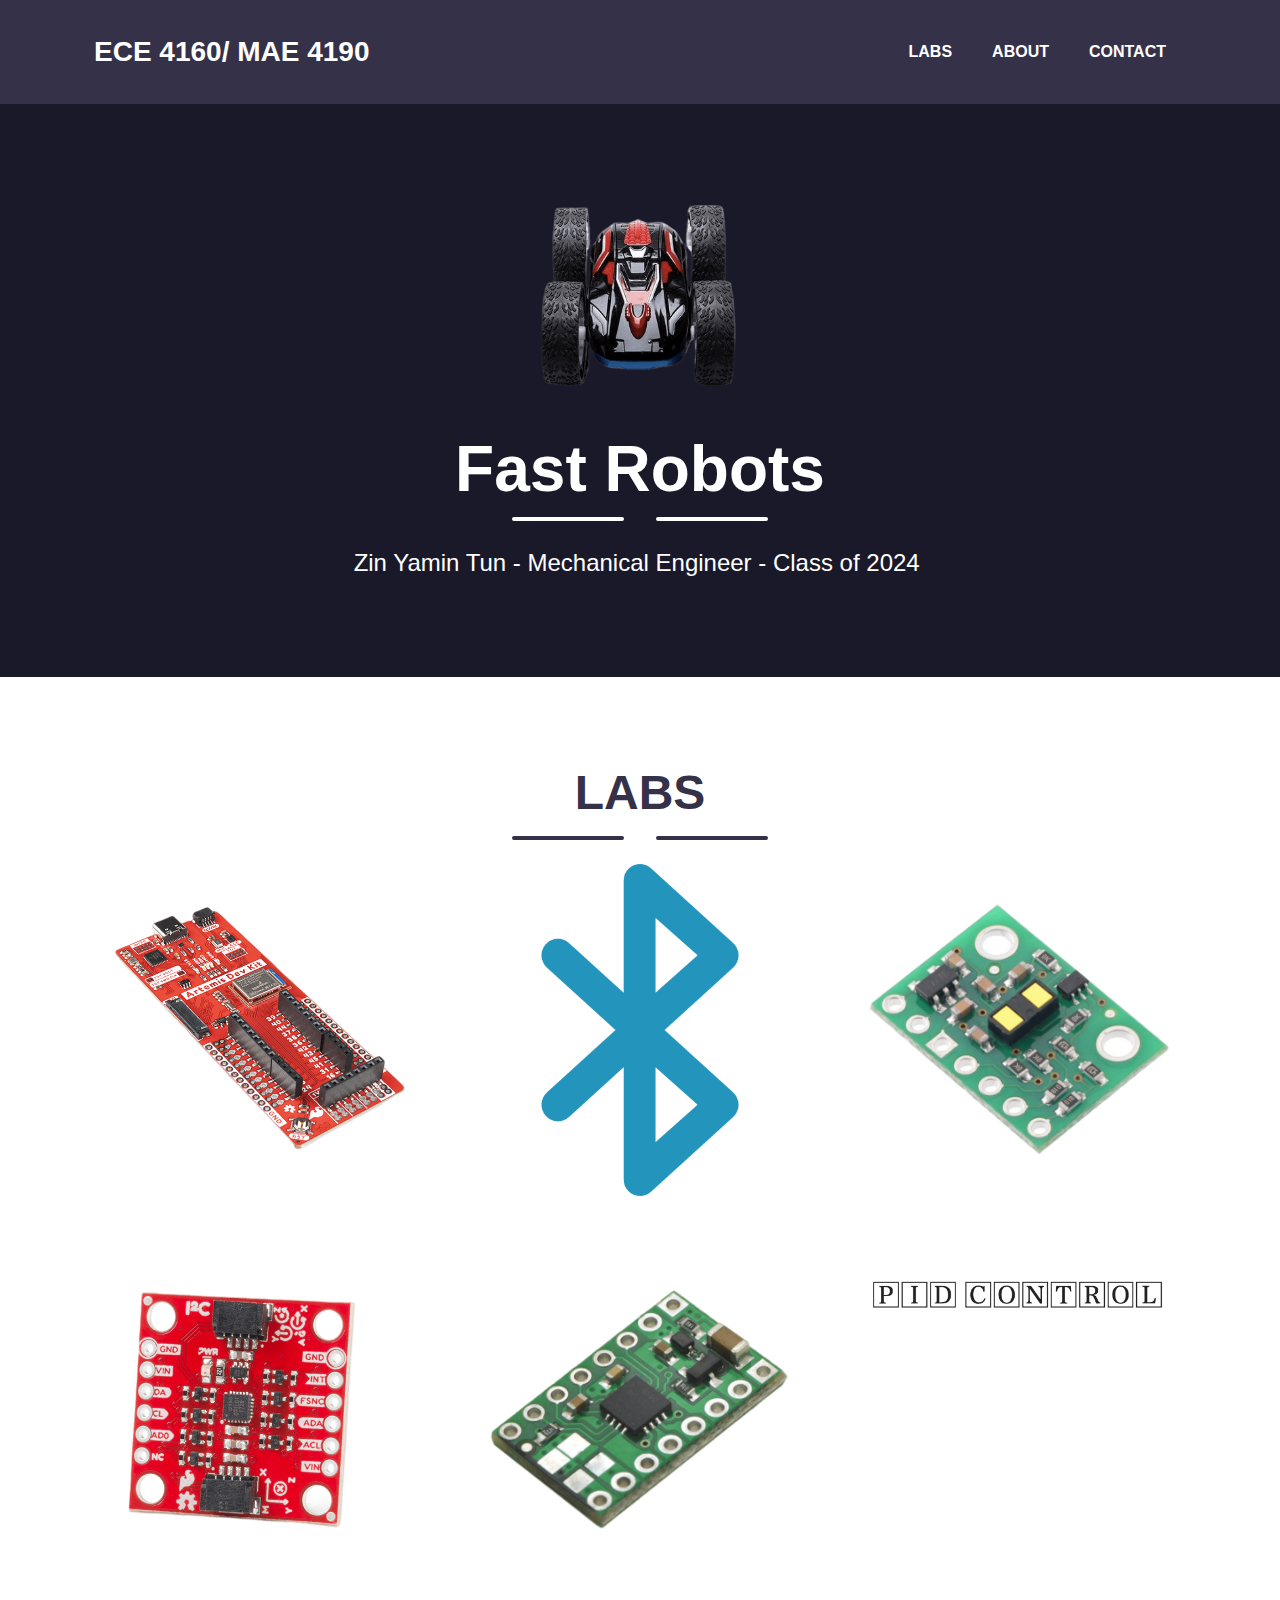
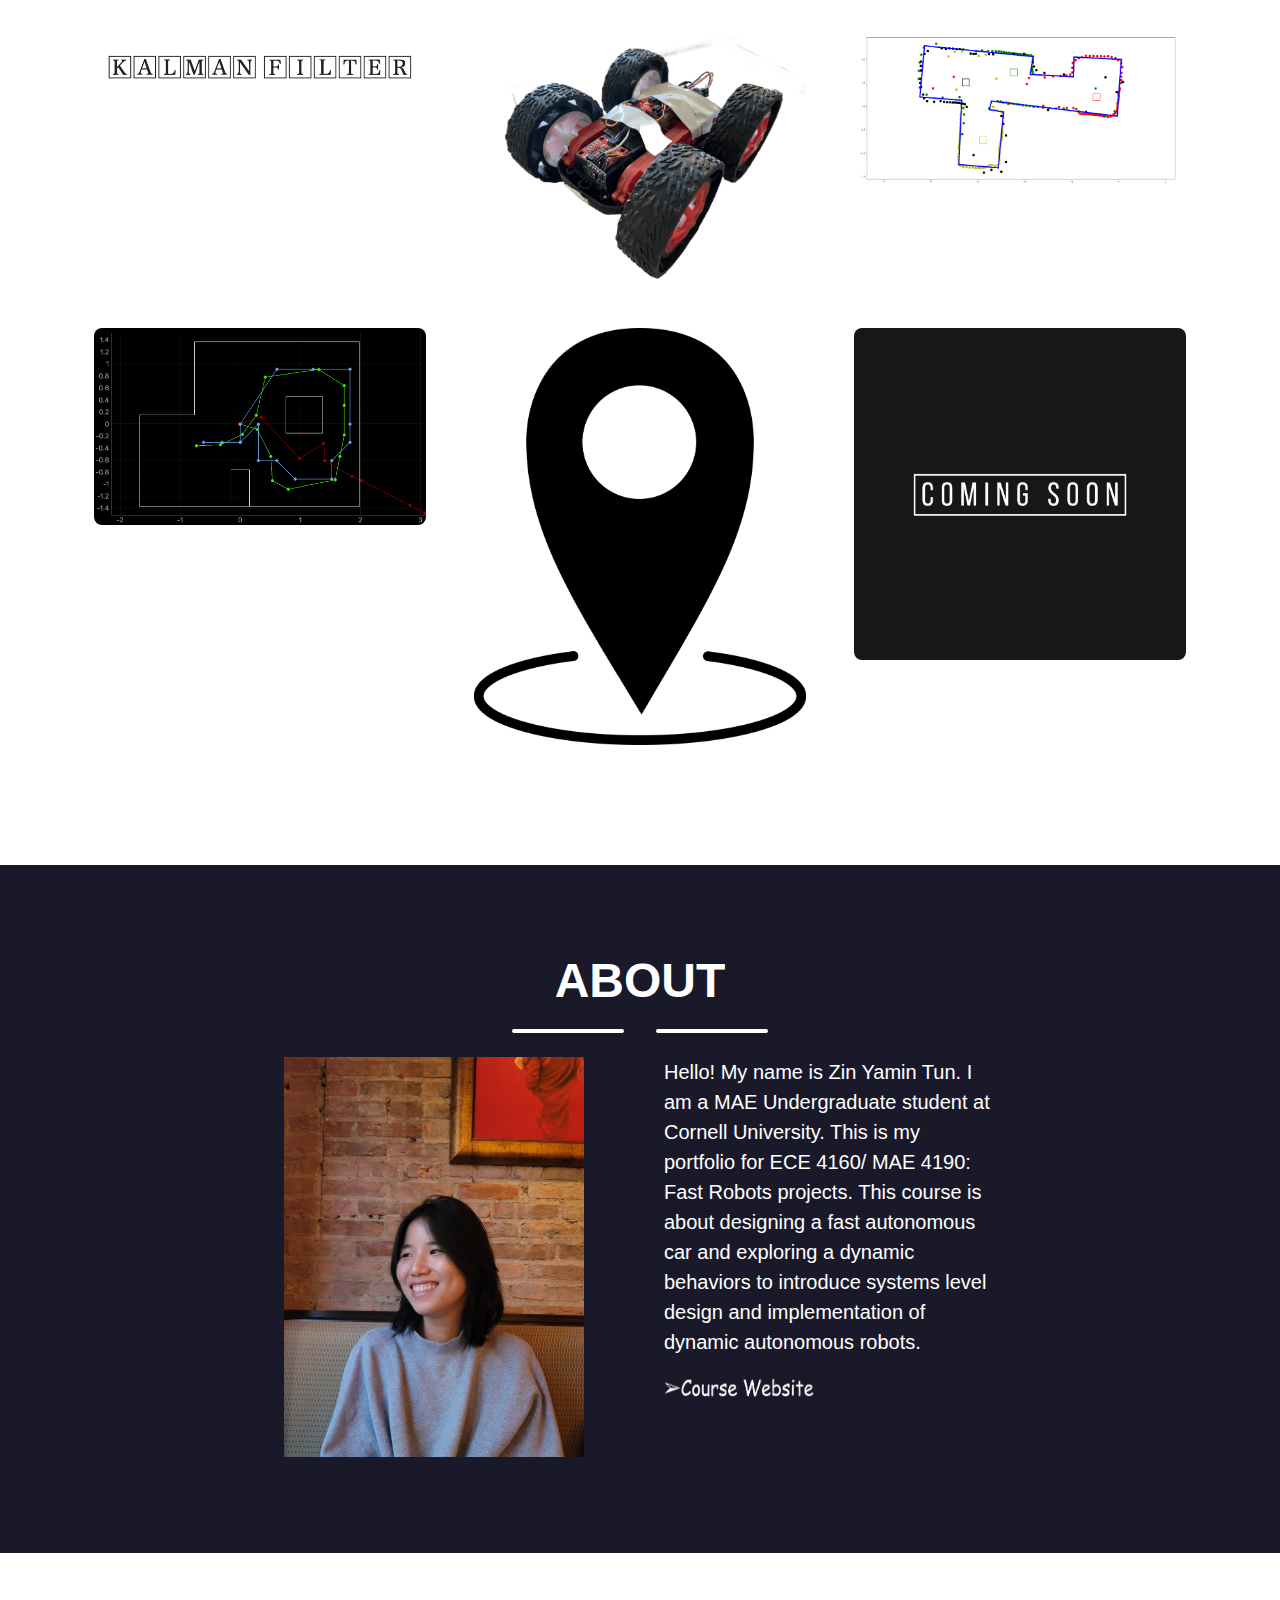
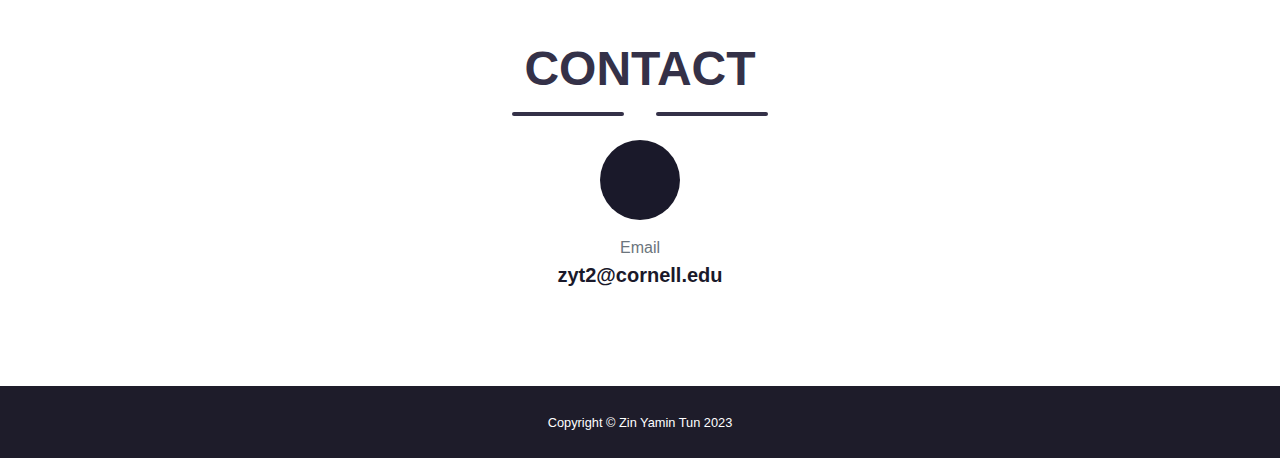
==== commit ad2b7c21: "Update index.html" ====
--- a/index.html
+++ b/index.html
@@ -146,7 +146,7 @@
                         <div class="portfolio-item mx-auto" data-toggle="modal" data-target="#portfolioModal10">
                             <div class="portfolio-item-caption d-flex align-items-center justify-content-center h-100 w-100">
                                 <div class="portfolio-item-caption-content text-center text-white"><i class="fas fa-plus fa-3x"></i></div>
-                            </div><img class="img-fluid" src="assets/img/portfolio/comingsoon.png" alt="Tasty Cake"/>
+                            </div><img class="img-fluid" src="assets/img/portfolio/Lab 11 profile.jpeg" alt="Lab 11 profile"/>
                         </div>
                     </div>
                     <!-- Portfolio Items 12-->
@@ -1561,21 +1561,40 @@
                                         <script src="https://gist.github.com/zinyamintun/3a721ddf669edac0fff85cf471e3dd57.js"></script></p>
                                     <h5 class="text-left text-secondary mb-0;">Result: </h5>
                                      <p class="text-left text-secondary mb-0;">
-                                         I have plotted the belief and ground truth data points at the following locations. <br><br>
+                                         I have plotted the belief (blue dot) and ground truth (green dot) data points at the following locations two times. <br><br>
                                          <strong>[5,3]</strong><br>
-                                         <img src="Lab 11/53.jpg" alt="53.jpg" style="width:50%">
-                                         <img src="Lab 11/532.jpg" alt="53.png" style="width:50%"><br><br>
+                                         <img src="Lab 11/53.jpg" alt="53.jpg" style="width:45%">
+                                         <img src="Lab 11/532.jpg" alt="53.png" style="width:45%"><br><br>
+                                         In the first set of data, the initial belief of the robot's location matches the ground truth, 
+                                         which is why the green dot representing the robot's estimated position is located directly under 
+                                         the blue dot representing the true position. This indicates that the localization algorithm is performing 
+                                         accurately and providing reliable estimates of the robot's location. However, in the second set of data, 
+                                         the initial belief of the robot's location is one grid below the ground truth. <br><br>
                                           <strong>[5,-3]</strong><br>
-                                         <img src="Lab 11/5_32.jpg" alt="5_32.png" style="width:50%">
-                                         <img src="Lab 11/5_3.jpg" alt="5_3.png" style="width:50%"><br><br>
+                                         <img src="Lab 11/5_32.jpg" alt="5_32.png" style="width:45%">
+                                         <img src="Lab 11/5_3.jpg" alt="5_3.png" style="width:45%"><br><br>
+                                         In the first set of data, the initial belief of the robot's location was one grid to the left and diagonally
+                                         below the ground truth position. In the second set of data, the initial belief was one grid to the right and 
+                                         diagonally below the ground truth position.<br><br>
                                          <strong>[0,3]</strong><br>
-                                         <img src="Lab 11/03.jpg" alt="032.png" style="width:50%">
-                                         <img src="Lab 11/032.jpg" alt="03.png" style="width:50%"><br><br>
+                                         <img src="Lab 11/03.jpg" alt="032.png" style="width:45%">
+                                         <img src="Lab 11/032.jpg" alt="03.png" style="width:45%"><br><br>
+                                         In the first set of data, the initial belief of the robot's location matches the ground truth. In the second set
+                                         of data, the initial belief of the robot's location is one grid to the right and diagonally above the ground truth position.<br><br>
                                          <strong>[-3,-2]</strong><br>
-                                         <img src="Lab 11/322.jpg" alt="32.png" style="width:50%">
-                                         <img src="Lab 11/32.jpg" alt="322.png" style="width:50%"></p>
-                                    <h5 class="text-left text-secondary mb-0;">Conclusion: </h5>
+                                         <img src="Lab 11/322.jpg" alt="32.png" style="width:45%">
+                                         <img src="Lab 11/32.jpg" alt="322.png" style="width:45%"><br><br>
+                                         In the first set of data, the initial belief of the robot's location matches the ground truth. In the second set of 
+                                         data, the initial belief of the robot's location is two grids to the left and diagonally below the ground truth position.</p>
+                                    <h5 class="text-left text-secondary mb-0;">Discussion: </h5>
                                      <p class="text-left text-secondary mb-0;">
+                                         Upon analyzing the above diagrams, it appears that the overall localization performs fairly well. Specifically, the robot's belief was 
+                                         accurate in three of the trials, and in four trials, it was only one grid away from the ground truth. In only one trial, the robot's belief
+                                         was two grids away from the ground truth. One possible explanation for the inaccurate belief could be the limited range of the ToF sensor. 
+                                         As we learned in Lab 9, the accuracy of the ToF sensor decreases and becomes noisy when it detects objects that are far away. Another reason 
+                                         could be that the localization algorithm is less accurate in locations where the surroundings are more symmetrical. In my observations, the
+                                         localization produced better results when the surroundings were not very symmetrical. Finally, it's also possible that in the second set of 
+                                         trials, the wheels caught dust, leading to more drift in the rotation and an inaccurate belief about the robot's location at a different grid location.
                                     </p>
                                     <hr>
                                     <button class="btn btn-primary" href="#" data-dismiss="modal"><i class="fas fa-times fa-fw"></i>Close Window</button>
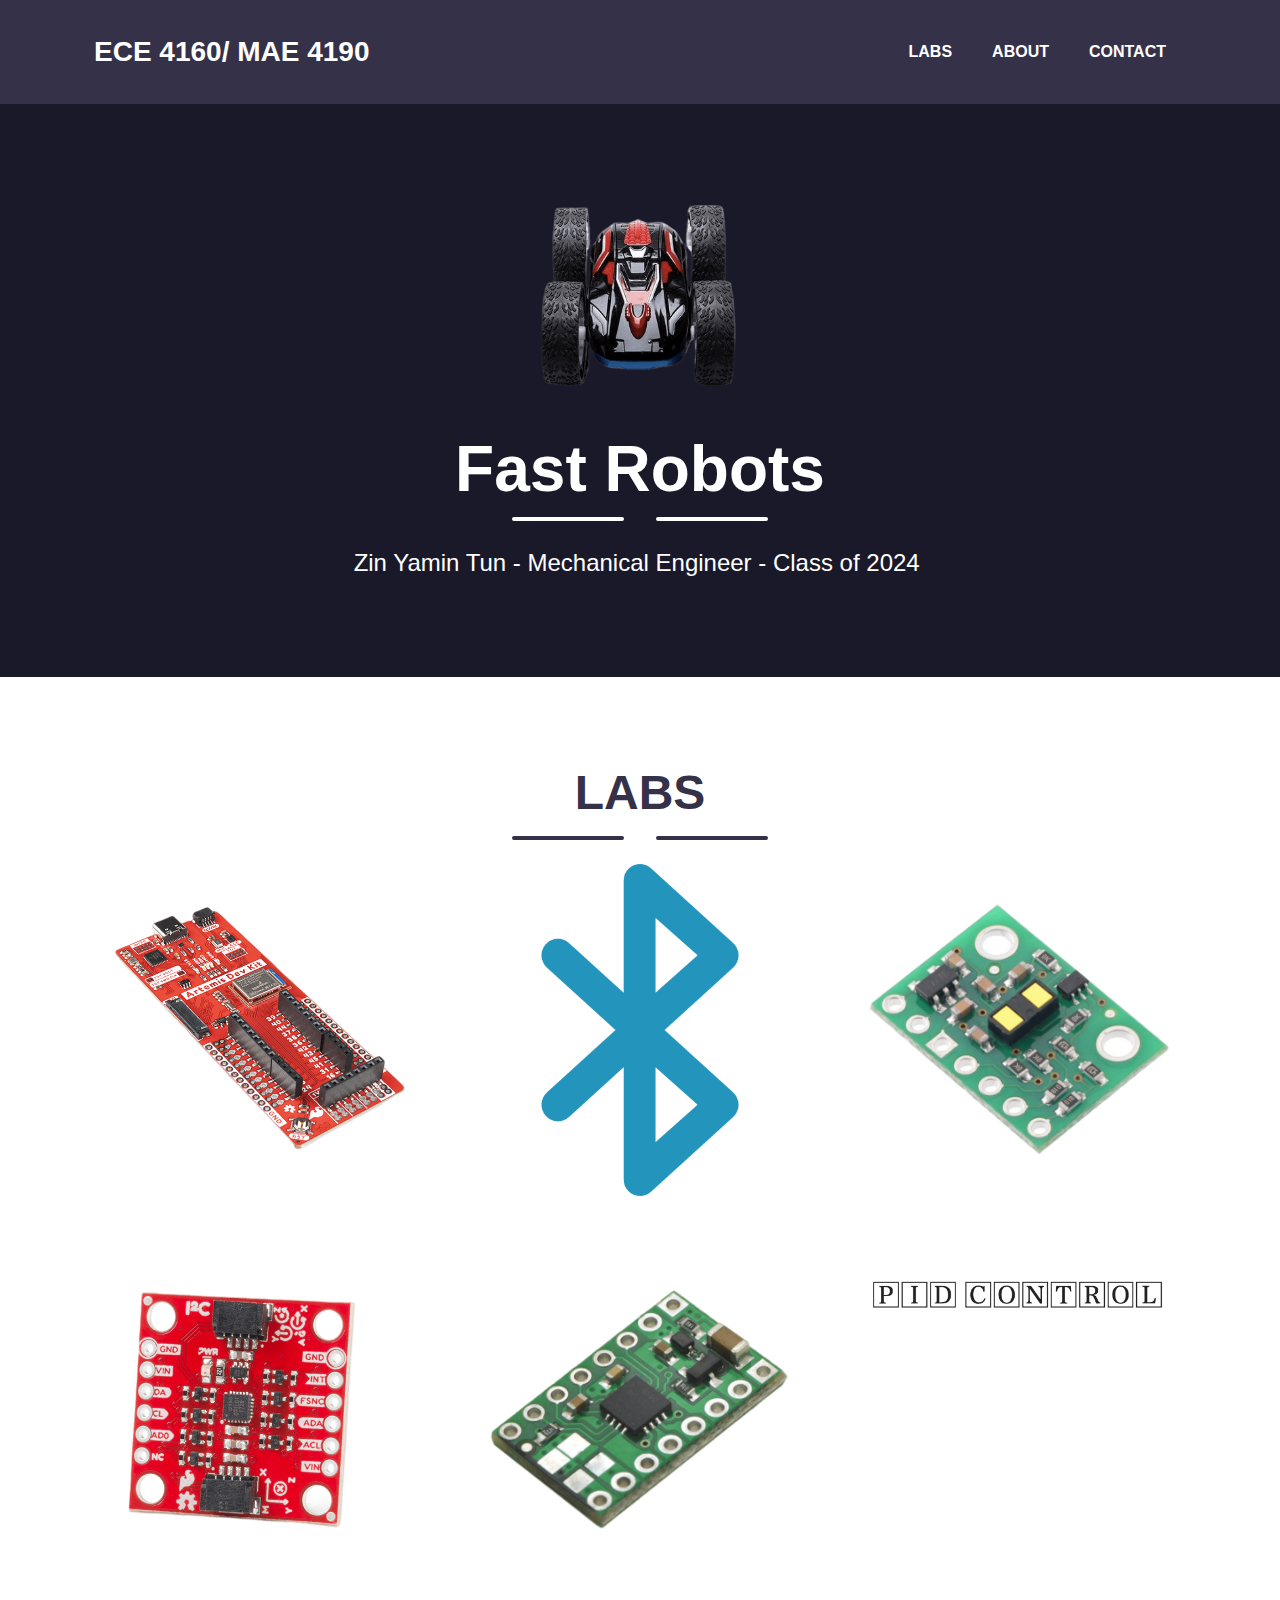
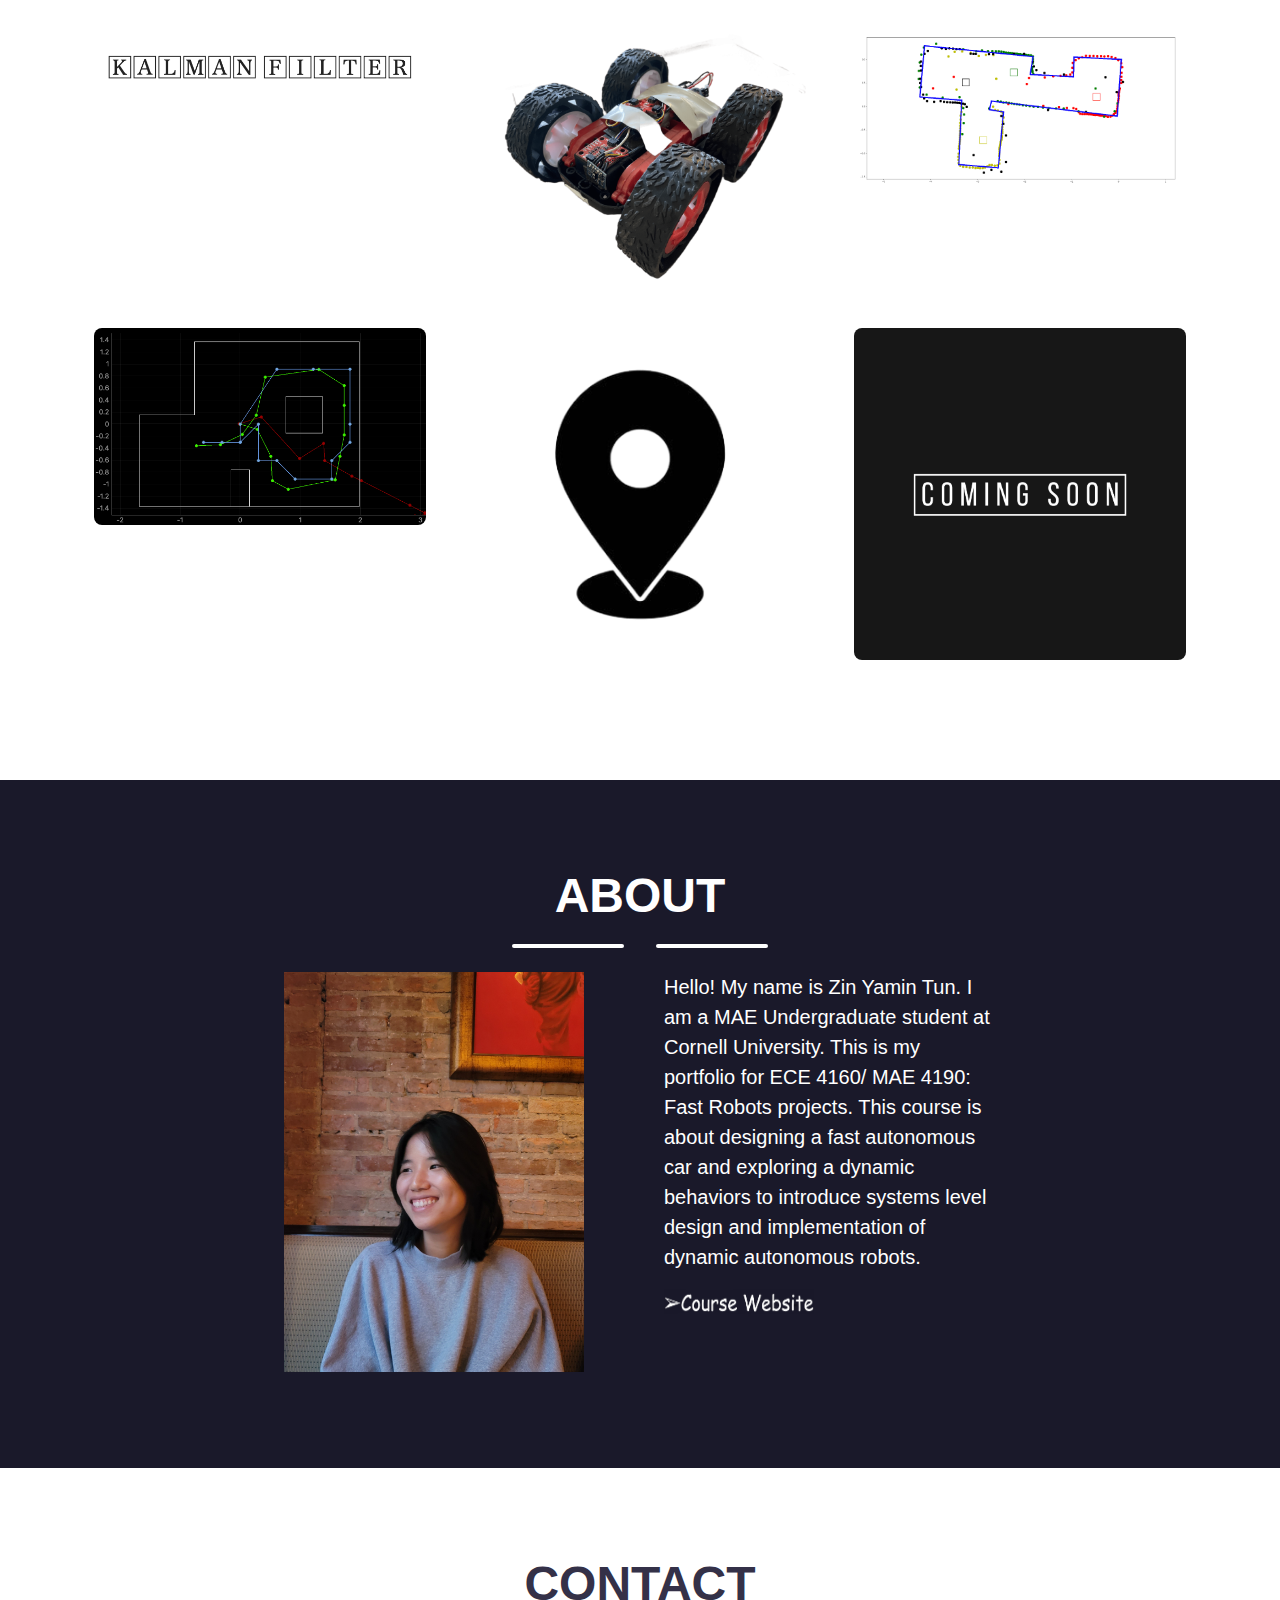
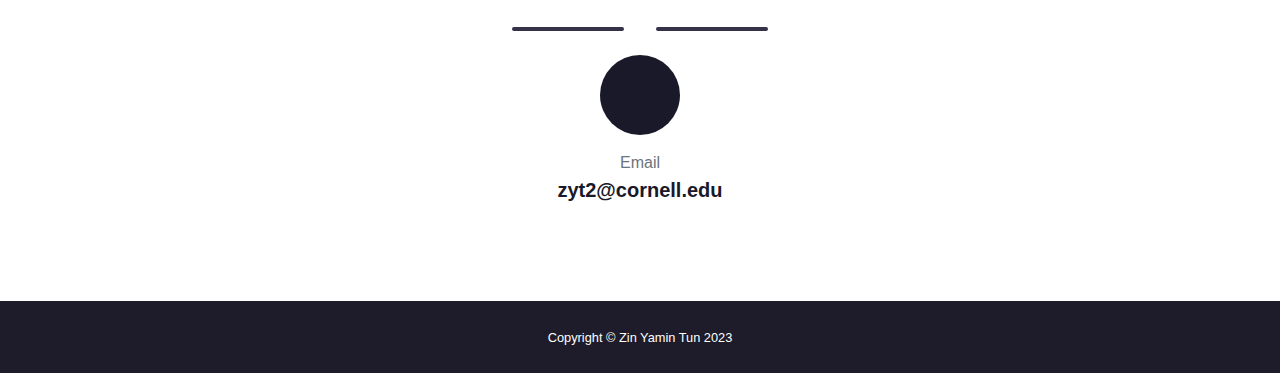
==== commit bdbfd6d8: "Update index.html" ====
--- a/index.html
+++ b/index.html
@@ -146,7 +146,7 @@
                         <div class="portfolio-item mx-auto" data-toggle="modal" data-target="#portfolioModal10">
                             <div class="portfolio-item-caption d-flex align-items-center justify-content-center h-100 w-100">
                                 <div class="portfolio-item-caption-content text-center text-white"><i class="fas fa-plus fa-3x"></i></div>
-                            </div><img class="img-fluid" src="assets/img/portfolio/Lab 11 profile.jpeg" alt="Lab 11 profile"/>
+                            </div><img class="img-fluid" src="assets/img/portfolio/Lab_11_profile.png" alt="Lab 11 profile"/>
                         </div>
                     </div>
                     <!-- Portfolio Items 12-->
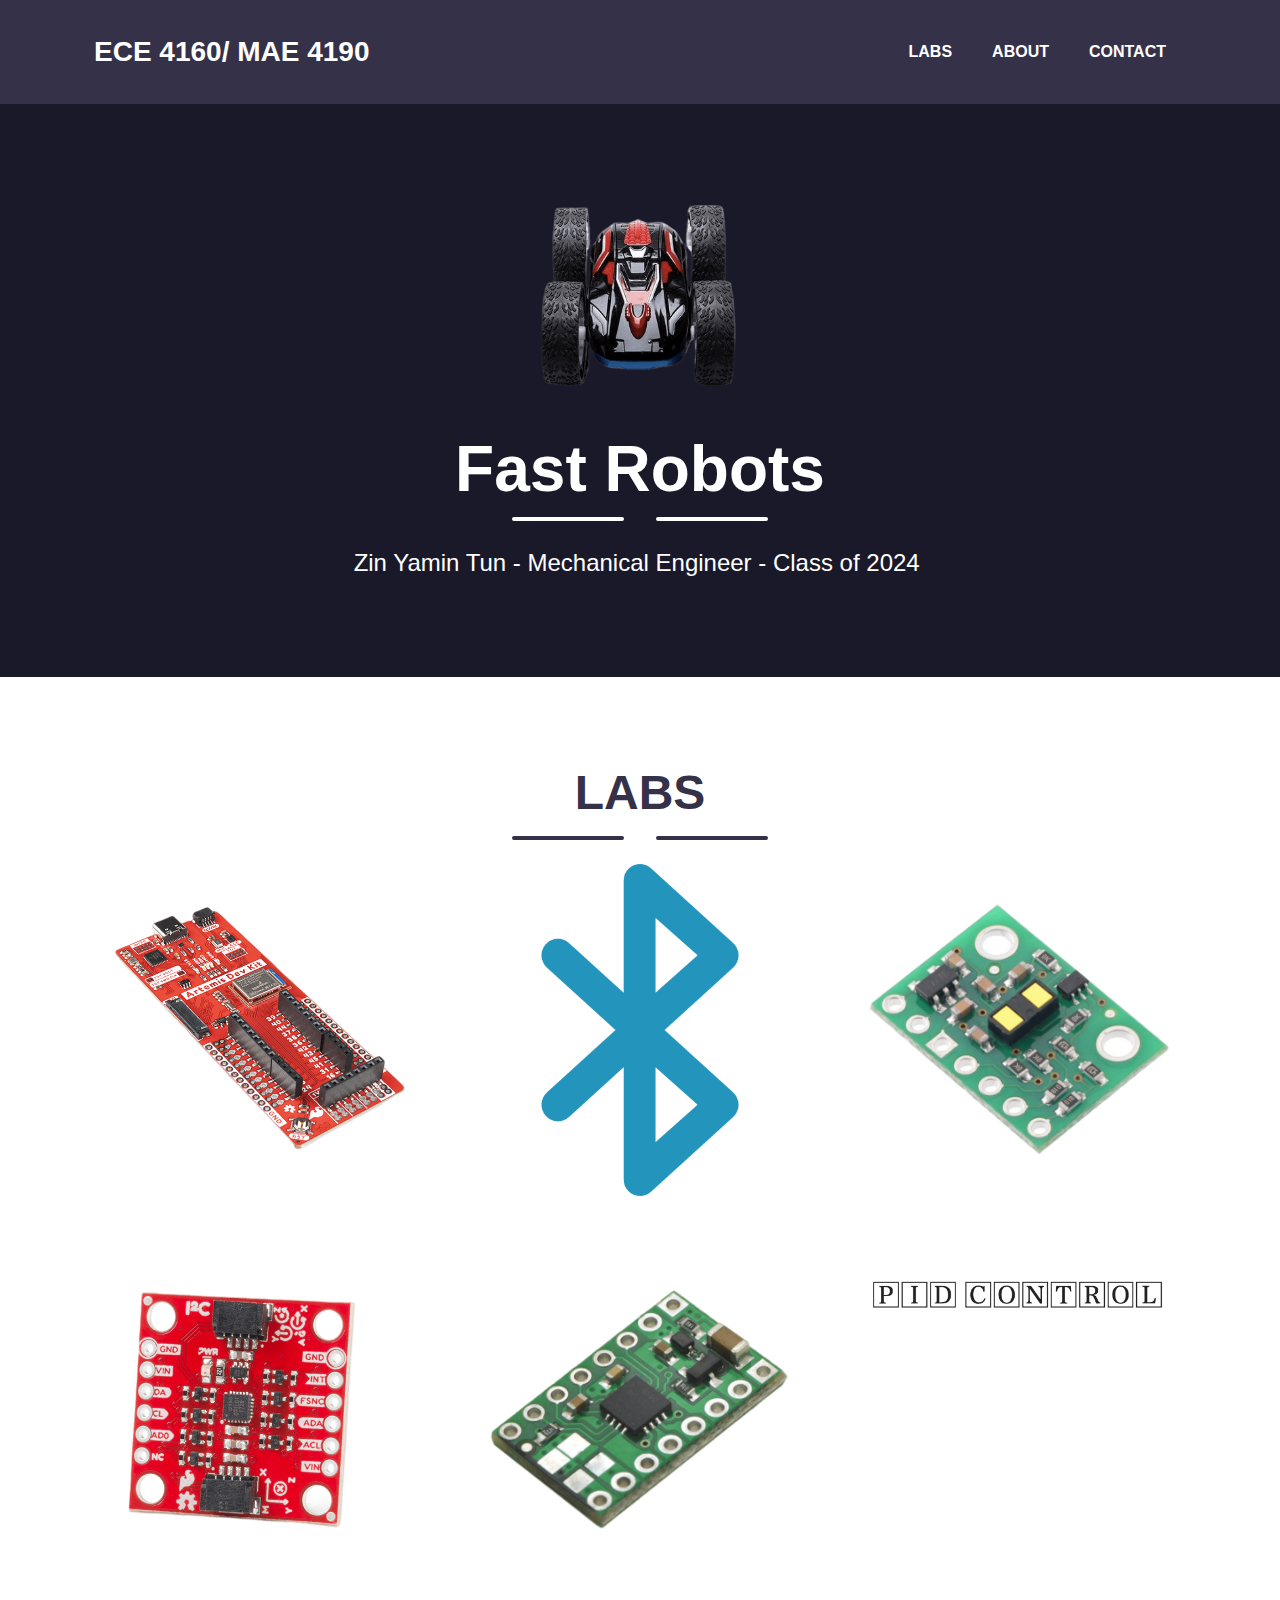
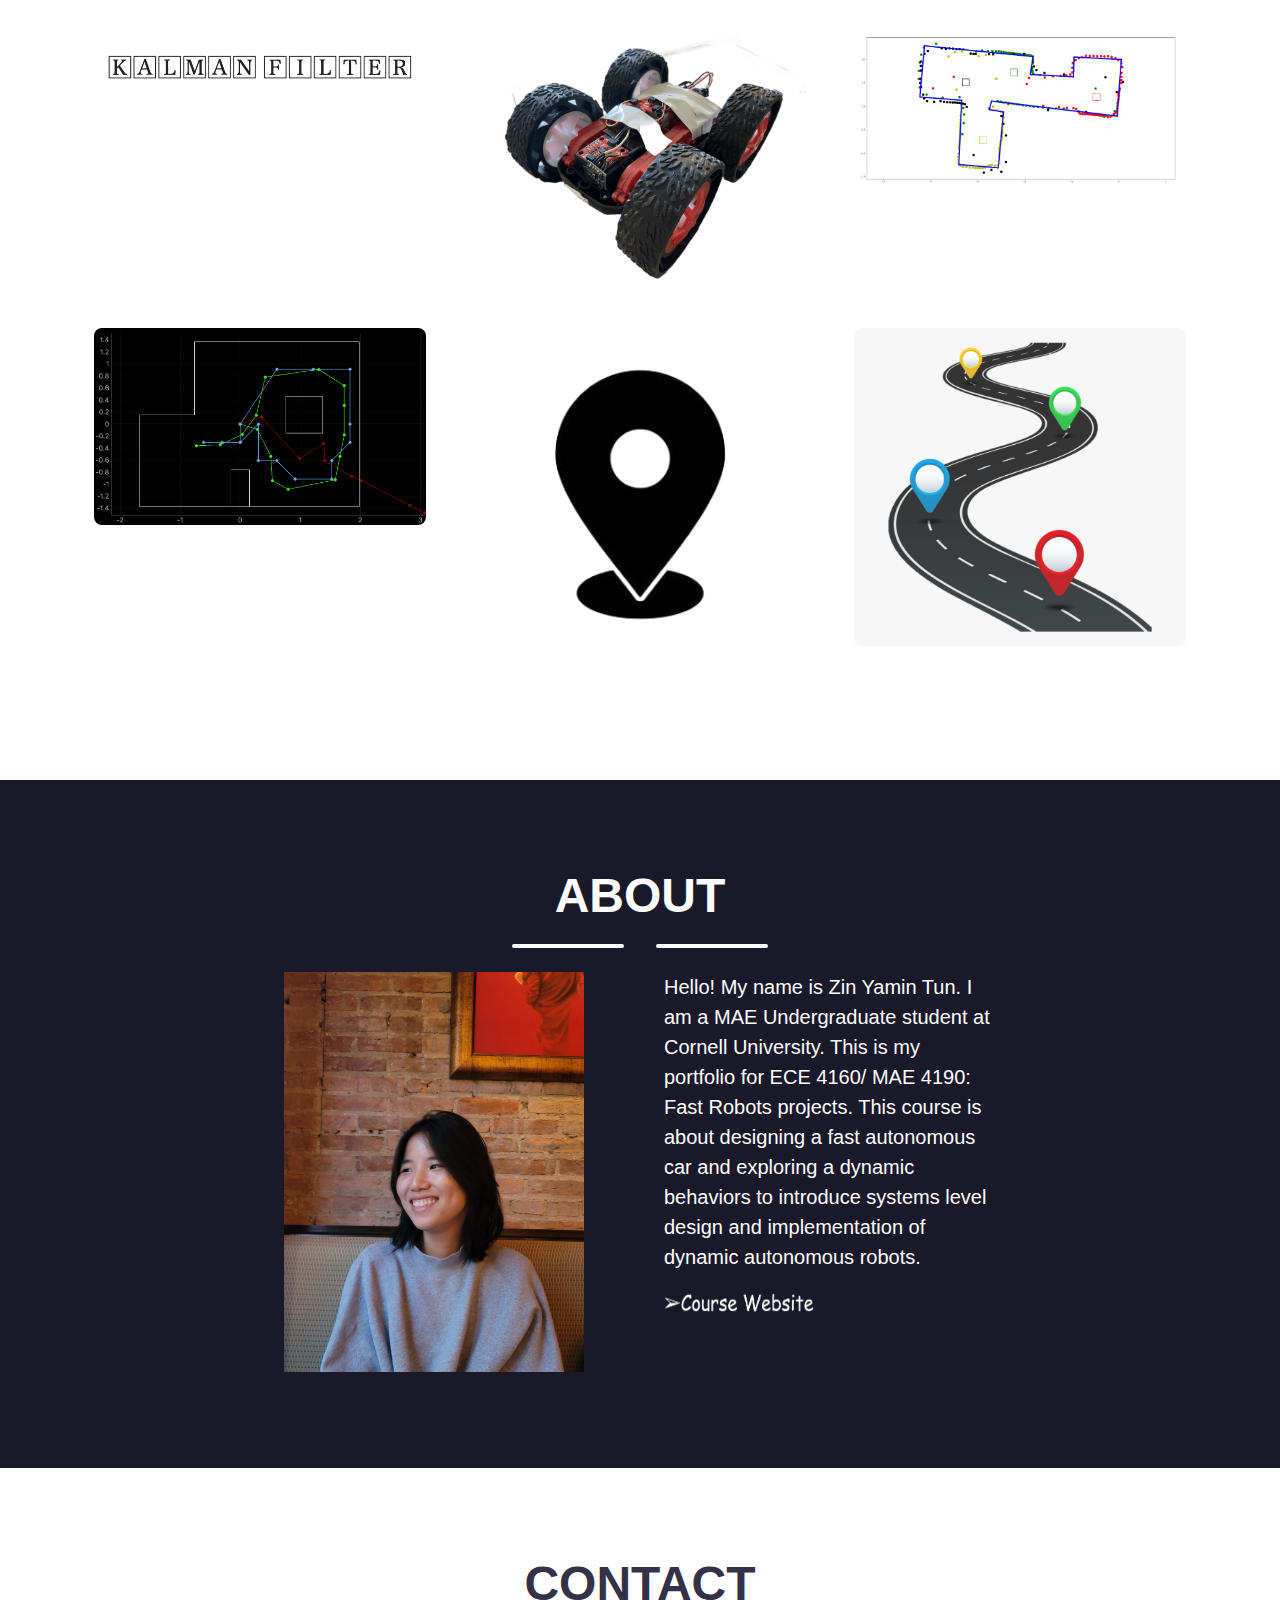
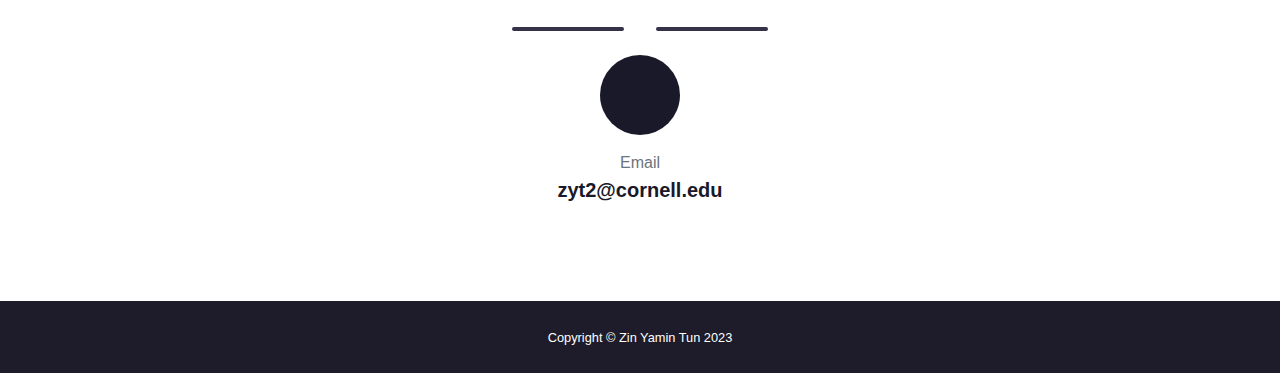
==== commit 537f19e3: "Update index.html" ====
--- a/index.html
+++ b/index.html
@@ -154,7 +154,7 @@
                         <div class="portfolio-item mx-auto" data-toggle="modal" data-target="#portfolioModal11">
                             <div class="portfolio-item-caption d-flex align-items-center justify-content-center h-100 w-100">
                                 <div class="portfolio-item-caption-content text-center text-white"><i class="fas fa-plus fa-3x"></i></div>
-                            </div><img class="img-fluid" src="assets/img/portfolio/comingsoon.png" alt="Tasty Cake"/>
+                            </div><img class="img-fluid" src="assets/img/portfolio/Lab 12 profile.png" alt="Lab_12_profile"/>
                         </div>
                     </div>
                 </div>
@@ -1622,9 +1622,89 @@
                                         <div class="divider-custom-icon"><i class="fa-solid fa-barcode"></i></div>
                                         <div class="divider-custom-line"></div>
                                     </div>
-                                    <!-- Portfolio Modal - Image--><img class="img-fluid rounded mb-5" src="assets/img/portfolio/Lab 1 profile.png" alt="LAB 12"/>
-                                    <!-- Portfolio Modal - Text-->
-                                    <p class="mb-5">Lorem ipsum dolor sit amet, consectetur adipisicing elit.Mollitia neque assumenda ipsam nihil, molestias magnam, recusandae quos quis inventore quisquam velit asperiores, vitae? Reprehenderit soluta, eos quod consequuntur itaque. Nam.</p>
+                                     <u class= "text-secondary" ><h3 class="text-left text-secondary mb-0;">Lab Description:</h3></u>
+                                    <p class="text-left text-secondary mb-0;">
+                                   In this lab we are trying to tailor everything we have learned so far in lab 1-11. Our task for this lab is 
+                                        to navigate through a set of waypoints in the environment as quickly and as accurately as possible. </p>
+                                    <hr>
+                                     <u class= "text-secondary" ><h3 class="text-left text-secondary mb-0;">Tasks: </h3></u>
+                                    <h4 class="text-left text-secondary mb-0;">Introduction: </h4>
+                                    <p class="text-left text-secondary mb-0;">
+                                        While I found this lab to be enjoyable, it also proved to be quite frustrating due to the consistent 
+                                        failures of my Bluetooth connection. This issue caused disruptions throughout the entire process, leading 
+                                        me to have to re-solder the Artemis module twice and the battery three times. Not only did these setbacks consume
+                                        a significant amount of time, but they also had a direct impact on my ability to complete the debugging process 
+                                        for the localization implementation. Initially, I had planned to implement a localization method as I believed it 
+                                        would provide higher accuracy and robustness compared to open loop and PID control. However, the persistent issues with 
+                                        the Artemis Bluetooth connection and the multiple failures that occurred forced me to adapt my approach. I ended up 
+                                        collaborating with Tiffany Guo to implement an open loop control strategy instead. This report will outline my initial 
+                                        attempt at implementing the localization method, the challenges I faced, the potential solution, and the final implementation 
+                                        of the open loop control.</p>
+                                    <h4 class="text-left text-secondary mb-0;">Implementing the localization method:</h4>
+                                    <p class="text-left text-secondary mb-0;">
+                                        To implement the localization method, I planned to separate the tasks between the Python and Arduino sides. Here is an overview 
+                                        of the tasks for each side:
+                                    </p>
+                                     <h6 class="text-left text-secondary mb-0;">Python Side:</h6>
+                                    <p class="text-left text-secondary mb-0;">
+                                        <strong>Calculate Turn Angle and Distance:</strong> Using the provided waypoints, I intended to calculate the angle the robot needed to turn 
+                                        from its current position to face the next waypoint. Additionally, I planned to determine the distance the robot needed to 
+                                        travel from its current position to reach the next waypoint.<br><br>
+                                        <strong>Estimate Current Position: </strong>Utilizing the localization data, my goal was to estimate the robot's current position. This estimation 
+                                        would allow me to determine whether the robot had reached the next waypoint or not. If the robot successfully reached the current 
+                                        goal waypoint, it would proceed to the next waypoint in the sequence. However, if the robot did not reach the current goal, 
+                                        it would make attempts to reach the same waypoint again.<br><br>
+                                    <script src="https://gist.github.com/zinyamintun/0281144e229856f78b7b81c4e1acf20c.js"></script>
+
+                                    
+                                    </p>
+                                     <h6 class="text-left text-secondary mb-0;">Arduino Side:</h6>
+                                    <p class="text-left text-secondary mb-0;">
+                                        Depending on the task received from the Python side, the Arduino would perform different actions:
+                                        <strong> Perform Localization: </strong>If the task sent from the computer was to perform localization,
+                                        the Arduino would execute the necessary localization algorithms and send the resulting data back to the Python side.<br><br>
+                                        <strong>  Move to Next Goal Position: </strong>If the task sent from the computer was to move to the next goal position, 
+                                        the Arduino would initiate the required movements to navigate towards the desired waypoint.<br><br>
+                                    <script src="https://gist.github.com/zinyamintun/8b13c62aa333eeab7eb58bd5fb17aa28.js"></script>
+
+                                    
+                                    </p>
+                                     <h6 class="text-left text-secondary mb-0;">Challenges Faced and Potential Solution:</h6>
+                                    <p class="text-left text-secondary mb-0;">
+                                        In addition to the Bluetooth failure, another challenge I encountered was the limitation of the Time-of-Flight (ToF) sensor. Once the Python side calculated the required distance for the robot to travel, I attempted to use a simple proportional term in a PID control scheme to reach the desired distance. However, a major challenge arose when most of the waypoints had obstacles that fell outside the range of the ToF sensor. As a result, the robot unintentionally collided with walls, leading to unexpected outcomes.
+To address this issue, I consulted with other students who were also using PID control in the lab. They suggested continuously adjusting the robot's orientation at each waypoint, ensuring that it always faced a wall within the sensor's range. While this approach helped to avoid collisions, it could introduce further complexity if I were to incorporate localization.
+Another approach I considered involved calculating the time it took for the robot to travel a certain distance at a specific PWM value. Based on my observation from the first to the second waypoint, which took approximately 1300 seconds, I established a convention to estimate the distance at each subsequent point. However, before I could test this approach, my Artemis failed, preventing me from evaluating its effectiveness.<br><br>
+                                        <script src="https://gist.github.com/zinyamintun/befaab74b634ede61cfcf4258ca4f60d.js"></script>
+
+                                    </p>
+                                    <h4 class="text-left text-secondary mb-0;">Implementing the Open-Loop Control: </h4>
+                                    <p class="text-left text-secondary mb-0;">
+                                       To implement the open-loop control, we utilized a switch statement with the expression being the variable "state." 
+                                        This allowed us to determine the appropriate action for each case. Within each case, the robot was instructed to
+                                        either move forward or turn using the angle_turn() function.<br><br>
+                                        More detailed explaination of this code can be found in <a href="https://tiffanyguo8.github.io/ECE4160/lab12.html#">Tiffany's </a>website. <br><br>
+                                        <script src="https://gist.github.com/zinyamintun/bff836cb4bf5fe2a023b8371064885b7.js"></script>
+                                    </p>
+                                    <h4 class="text-left text-secondary mb-0;">Final Result (Tiffany's Robot): </h4>
+                                    <p class="text-left text-secondary mb-0;">
+                                        <iframe width="345" height="560" src="https://www.youtube.com/embed/e9nq8MRkf-4??controls=1"> </iframe>
+                                    </p>
+                                    <h4 class="text-left text-secondary mb-0;">Final Result (Not My Robot :)) </h4>
+                                    <p class="text-left text-secondary mb-0;">
+                                        <iframe width="560" height="345" src="https://www.youtube.com/embed/qMBQeR7fFQo?controls=1"> </iframe>
+                                        
+                                    </p>
+                                     <h6 class="text-left text-secondary mb-0;">Conclusion and Acknowledgements:</h6>
+                                    <p class="text-left text-secondary mb-0;">
+                                        Although I was unable to complete the debugging process for the localization method, I had a positive experience working on the
+                                        open loop control with Tiffany. I would like to express my gratitude to Tiffany for her collaboration and willingness to
+                                        let me join her in completing the last lab. Additionally, I would like to extend my appreciation to all the course staff 
+                                        members for their support throughout the entire process, with a special thank you to Anya for her assistance with soldering 
+                                        and patiently addressing my questions. 
+                                    </p>
+                                    <hr>
+
+                                    <!-- Portfolio Modal - Image-->
                                     <button class="btn btn-primary" href="#" data-dismiss="modal"><i class="fas fa-times fa-fw"></i>Close Window</button>
                                 </div>
                             </div>
